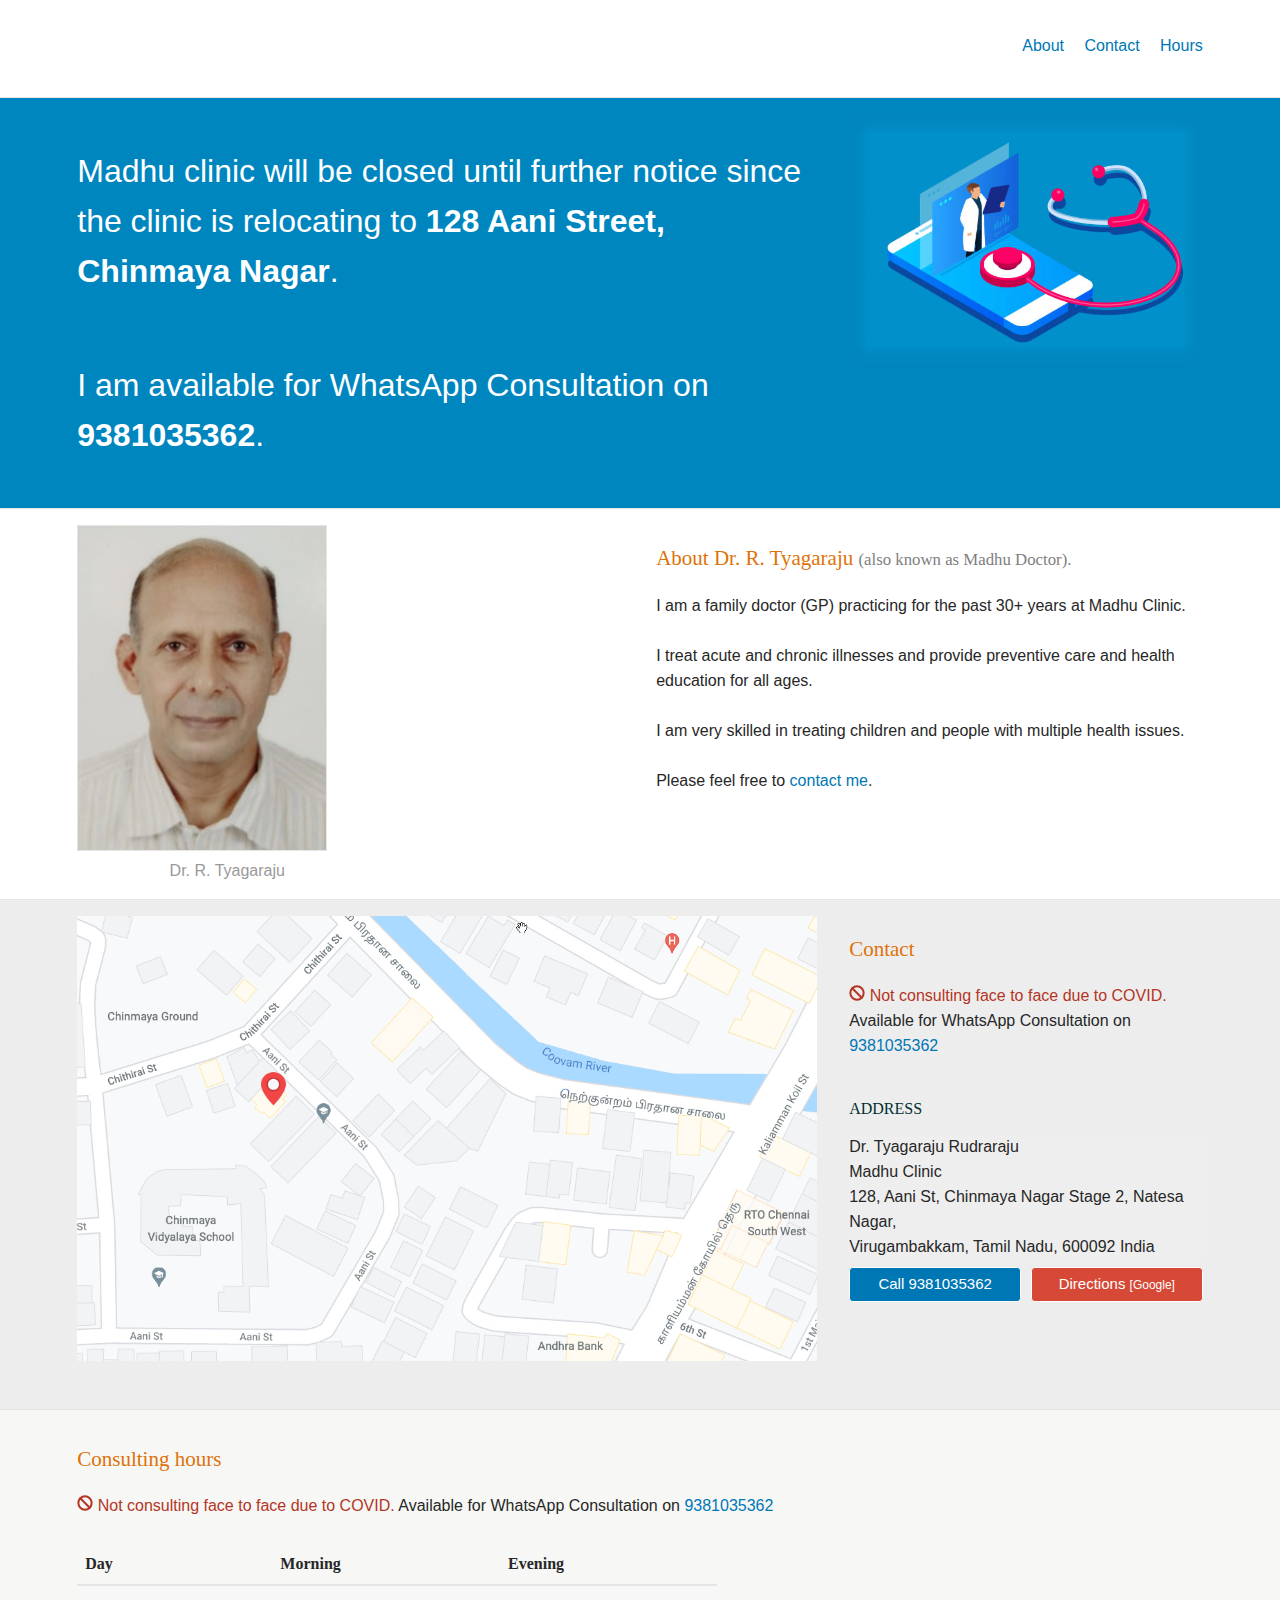
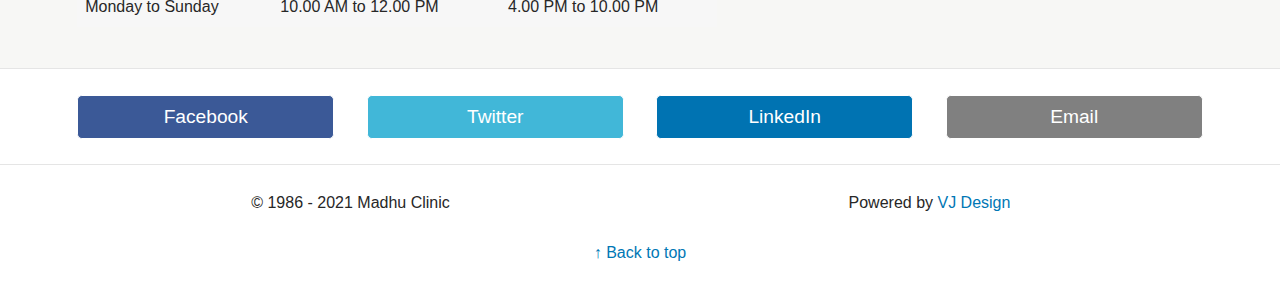
==== index.html @ 7e1d6996 "Minor change" ====
<!DOCTYPE html>
<html lang="en">

<head>
  <meta charset="utf-8">
  <meta http-equiv="X-UA-Compatible" content="IE=edge,chrome=1">
  <title>Madhu Clinic | Dr. R. Tyagaraju (Madhu Doctor)</title>
  <meta name="description"
    content="Madhu Clinic | Dr. R. Tyagaraju (also known as Madhu Doctor) is a general practitioner (GP) at Madhu Clinic, 128, Aani St, Chinmaya Nagar Stage 2, Natesa Nagar, Virugambakkam, Chennai, Tamil Nadu 600092, India">
  <link rel="canonical" href="https://madhuclinic.com/" />
  <meta name="viewport" content="width=device-width, initial-scale=1.0">
  <meta property="og:title" content="Madhu Clinic | Dr. R. Tyagaraju  (Madhu Doctor)">
  <meta property="og:description"
    content="Madhu Clinic | Dr. R. Tyagaraju (also known as Madhu Doctor) is a general practitioner (GP) at Madhu Clinic, 128, Aani St, Chinmaya Nagar Stage 2, Natesa Nagar, Virugambakkam, Chennai, Tamil Nadu 600092, India. Get treatment for acute and chronic illnesses and preventive care and health education for all ages. Very skilled in treating children and people with multiple health issues.">
  <meta property="og:image" content="https://madhuclinic.com/img/Dr_R.Tyagaraju.jpg">
  <meta property="og:url" content="https://madhuclinic.com">
  <meta name="twitter:card" content="https://madhuclinic.com/img/Dr_R.Tyagaraju-summary.jpg">
  <meta name="og:site_name" content="Madhu Clinic">
  <meta name="twitter:image:alt" content="Dr. R. Tyagaraju - Madhu Doctor">
  <link rel="shortcut icon" href="favicon.png">
  <link rel="apple-itouch-icon" href="favicon.png">
</head>

<body id="page">
  <!-- Skip Nav Link -->
  <a class="screen-reader screen-reader-focusable" href="#banner">Skip to content</a>
 
  <header id="page-header" class="site-header">
    <nav class="nav-wrap-navbar ">
      <div class="container">
        <div class="row">
          <div class="grid-full">
            <h1 class=""><a class="logo-navbar" href="#">Madhu Clinic</a></h1>

            <div class="nav-menu-navbar" id="nav-basic">
              <ul class="nav-navbar">
                <li><a href="#about" data-scroll>About</a></li>
                <li><a href="#contact" data-scroll>Contact</a></li>
                <li><a href="#hours" data-scroll>Hours</a></li>
              </ul>
            </div>

          </div>
        </div>
      </div>
    </nav>
  </header>

  <main id="#main" class="site-container">
    <article>
      <section id="urgent" class="alert">
        <div class="container">
          <div class="row">
            
            <div class="grid-two-thirds">
              <p>Madhu clinic will be closed until further notice since the clinic is relocating to <a href="https://g.page/the-madhu-clinic">128 Aani Street, Chinmaya Nagar</a>.</p>
              <p>I am available for WhatsApp Consultation on <a href="tel:+919381035362">9381035362</a>.</p>
            </div>
            <div class="grid-third">
              <img src="img/online-consultation.png" />
            </div>
          </div>
        </div>
      </section>
      <section id="banner">
        <div class="container">
          <div class="row">
            <div class="grid-half">
              <h2 class="screen-reader">Madhu Clinic</h2>
              <figure class="gravatar">
                <img src="img/dr-tyagaraju-profile.png" alt="Dr. R. Tyagaraju" width="250" height="326"/>
                <figcaption>Dr. R. Tyagaraju</figcaption>
              </figure>
            </div>
            <div class="grid-half">
              <h2 id="about">About Dr. R. Tyagaraju <small>(also known as Madhu Doctor).</small></h2>
              <p>I am a family doctor (GP) practicing for the past 30+ years at Madhu Clinic.</p>
              <p>I treat acute and chronic illnesses and provide preventive care and health education for all ages.</p>
              <p>I am very skilled in treating children and people with multiple health issues.</p>
              <p>Please feel free to <a href="#contact">contact me</a>.</p>
            </div>
          </div>
        </div>
      </section>

      <section id="contact">
        <div class="container">
          <div class="row">
            <div class="grid-third grid-flip">
              <h2>Contact</h2>
              <p><span style="color:#b53525"><svg xmlns="http://www.w3.org/2000/svg" width="16" height="16" viewBox="0 0 24 24" fill="none" stroke="currentColor" stroke-width="3" stroke-linecap="round" stroke-linejoin="round"><circle cx="12" cy="12" r="10"></circle><line x1="4.93" y1="4.93" x2="19.07" y2="19.07"></line></svg> Not consulting face to face due to COVID.</span>  Available for WhatsApp Consultation on <a href="tel:+919381035362">9381035362</a></p>
              <h4>Address</h4>
              <div id="hcard-Dr.-Tyagaraju-Rudraraju" class="vcard">
                <span class="fn n">
                  <span class="given-name">Dr. Tyagaraju</span>
                  <span class="additional-name"></span>
                  <span class="family-name">Rudraraju</span>
                </span>
                <div class="org">Madhu Clinic</div>
                <div class="adr">
                  <div class="street-address">128, Aani St, Chinmaya Nagar Stage 2, Natesa Nagar,</div>
                  <span class="locality">Virugambakkam</span>,
                  <span class="region">Tamil Nadu</span>,
                  <span class="postal-code">600092</span>
                  <span class="country-name">India</span>
                </div>
              </div>
              
              <div class="row">
                <div class="grid-half "><a href="tel:+919381035362" class="tel btn btn-block">Call 9381035362</a></div>
                <!-- <div class="grid-third"><a href="tel:+919791197935" class="tel btn btn-block">9791197935</a></div> -->
                <!-- <div class="grid-third"><a href="tel:+914423621164" class="tel btn btn-block">4423621164</a></div> -->
                <div class="grid-half "><a href="https://g.page/the-madhu-clinic"
                    class="btn btn-google btn-block" target="_blank">Directions <small>[Google]</small></a></div>
              </div>
            </div>
            <div class="grid-two-thirds">
              <div class="googlemaps">
                <p class="text-center">
                  <a href="https://g.page/the-madhu-clinic"
                    target="_blank">
                    <img src="img/madhu-clinic-128-aani-st-chinmaya-nagar-map.jpg"
                      alt="Map of Madhu Clinic located at 128, Aani St, Chinmaya Nagar Stage 2, Natesa Nagar, Virugambakkam, Chennai, Tamil Nadu 600092, India" width="800" height="481" />
                  </a>
                  
                </p>
              </div>
            </div>
          </div>
        </div>
      </section>

      <section id="hours">
        <div class="container">
          <div class="row">
            <div class="grid-full">
              <h2>Consulting hours</h2>
              <p><span style="color:#b53525"><svg xmlns="http://www.w3.org/2000/svg" width="16" height="16" viewBox="0 0 24 24" fill="none" stroke="currentColor" stroke-width="3" stroke-linecap="round" stroke-linejoin="round"><circle cx="12" cy="12" r="10"></circle><line x1="4.93" y1="4.93" x2="19.07" y2="19.07"></line></svg> Not consulting face to face due to COVID.</span> Available for WhatsApp Consultation on <a href="tel:+919381035362">9381035362</a></p>
              <table class="consulting-hours table-striped">
                <thead>
                  <tr>
                    <th>Day</th>
                    <th>Morning</th>
                    <th>Evening</th>
                  </tr>
                </thead>
                <tbody>
                  <tr>
                    <td>Monday to Sunday</td>
                    <td>10.00 AM to 12.00 PM</td>
                    <td>4.00 PM to 10.00 PM</td>
                  </tr>
                  <!-- <tr>
                    <td>Saturday</td>
                    <td>9.00AM to 11.00AM</td>
                    <td>Closed</td>
                  </tr> -->
                </tbody>
              </table>
            </div>
          </div>
        </div>
      </section>

      <section id="share">
        <div class="container">
          <div class="row">
            <div class="grid-fourth">
              <h2 class="screen-reader">Spread the word via social media:</h2>            
              <a title="Share on Facebook" class="btn btn-block btn-facebook"
                href="https://www.facebook.com/sharer/sharer.php?u=https://madhuclinic.com/" target="_blank">Facebook</a>
            </div>
            <div class="grid-fourth">
              <a title="Share on Twitter" class="btn btn-block btn-tweet"
                href="https://twitter.com/intent/tweet?text=Madhu Clinic - Dr. R. Tyagaraju (Madhu Doctor)&amp;url=https://madhuclinic.com/&amp;via=madhuclinic"
                target="_blank">Twitter</a>
            </div>            
            <div class="grid-fourth">
              <a title="Share on LinkedIn" class="btn btn-block btn-linkedin"
                href="https://www.linkedin.com/shareArticle?mini=true&amp;url=https://madhuclinic.com/&amp;title=Madhu Clinic - Dr. R. Tyagaraju (Madhu Doctor)&amp;summary=Madhu Clinic - Dr. R. Tyagaraju (also known as Madhu Doctor) is a general practitioner (GP) at Madhu Clinic, 106 Third Street, Kumaran Colony, Vadapalani, Chennai 600026, TN, Indi&amp;source=https://madhuclinic.com/"
                target="_blank">LinkedIn</a>
            </div>
            <div class="grid-fourth">
              <a title="Share via email" class="btn btn-block btn-secondary"
                href="mailto:?subject=Madhu%20Clinic%20%7C%20Dr.%20R.%20Tyagaraju%20(Madhu%20Doctor)&body=Madhu%20Clinic%20%7C%20Dr.%20R.%20Tyagaraju%20(also%20known%20as%20Madhu%20Doctor)%20is%20a%20general%20practitioner%20(GP)%20at%20Madhu%20Clinic%2C%20106%20Third%20Street%2C%20Kumaran%20Colony%2C%20Vadapalani%2C%20Chennai%20600026%2C%20TN%2C%20India.%20Get%20treatment%20for%20acute%20and%20chronic%20illnesses%20and%20preventive%20care%20and%20health%20education%20for%20all%20ages.%20Very%20skilled%20in%20treating%20children%20and%20people%20with%20multiple%20health%20issues.%20Please%20visit%20http%3A%2F%2Fwww.madhuclinic.com%2F"
                target="_blank">Email</a>
            </div>
          </div>
        </div>
      </section>


    </article>
  </main>

  <footer id="page-footer">
    <div class="container">
      <div class="row text-center">
        <div class="grid-half">
          <br>
          <p>&copy; 1986 - 2021 Madhu Clinic</p>
        </div>
        <div class="grid-half">
          <br>
          <p>Powered by <a href="https://vjdesign.com.au">VJ Design</a></p>
        </div>



        <div class="clearfix">
          <div class="text-center"><a href="#page" data-scroll>&uarr; Back to top</a></div>
        </div>
        <br>
      </div>


    </div>
  </footer>
  <style>
    @-webkit-viewport{width:device-width;zoom:1}@-moz-viewport{width:device-width;zoom:1}@-ms-viewport{width:device-width;zoom:1}@-o-viewport{width:device-width;zoom:1}@viewport{width:device-width;zoom:1}*,:after,:before{box-sizing:border-box}html{font-family:"Helvetica Neue",Arial,sans-serif;overflow-y:scroll;text-size-adjust:100%}body{margin:0}article,aside,cite,details,figcaption,figure,footer,header,hgroup,main,menu,nav,section,summary{display:block}audio,canvas,progress,video{display:inline-block;vertical-align:baseline}audio:not([controls]){display:none;height:0}img,video{max-width:100%;height:auto}embed,iframe,object{max-width:100%}img{border:0;-ms-interpolation-mode:bicubic}svg:not(:root){overflow:hidden}figure{margin:0}.container{margin-left:auto;margin-right:auto;max-width:80em;width:88%}.row{margin-left:-1.4%;margin-right:-1.4%}.grid-dynamic,.grid-fifth,.grid-fourth,.grid-full,.grid-half,.grid-sixth,.grid-third,.grid-three-fourths,.grid-two-thirds{float:left;padding-left:1.4%;padding-right:1.4%;width:100%}.grid-flip{float:right}@media (min-width:20em){.row-start-xsmall .grid-sixth{width:15%}.row-start-xsmall .grid-fifth{width:20%}.row-start-xsmall .grid-fourth{width:25%}.row-start-xsmall .grid-third{width:33.33333%}.row-start-xsmall .grid-half{width:50%}.row-start-xsmall .grid-two-thirds{width:66.66667%}.row-start-xsmall .grid-three-fourths{width:75%}.row-start-xsmall .grid-full{width:100%}}@media (min-width:30em){.row-start-small .grid-sixth{width:15%}.row-start-small .grid-fifth{width:20%}.row-start-small .grid-fourth{width:25%}.row-start-small .grid-third{width:33.33333%}.row-start-small .grid-half{width:50%}.row-start-small .grid-two-thirds{width:66.66667%}.row-start-small .grid-three-fourths{width:75%}.row-start-small .grid-full{width:100%}}@media (min-width:40em){.grid-sixth{width:15%}.grid-fifth{width:20%}.grid-fourth{width:25%}.grid-third{width:33.33333%}.grid-half{width:50%}.grid-two-thirds{width:66.66667%}.grid-three-fourths{width:75%}.grid-full{width:100%}.offset-sixth{margin-left:15%}.offset-fifth{margin-left:20%}.offset-fourth{margin-left:25%}.offset-third{margin-left:33.33333%}.offset-half{margin-left:50%}.offset-two-thirds{margin-left:66.66667%}.offset-three-fourths{margin-left:75%}.offset-full{margin-left:100%}}@media (min-width:20em){.grid-dynamic{width:50%}}@media (min-width:30em){.grid-dynamic{width:33.33333%}}@media (min-width:40em){.grid-dynamic{width:25%}}body{background:#fff;color:#272727;font-family:"Helvetica Neue",Arial,sans-serif;font-size:100%;line-height:1.5}@media (min-width:40em){body{line-height:1.5625}}h1,h2,h3,h4{color:#002f32;font-family:Georgia,Times,serif}p{margin:0 0 1.5625em}.link-block-styled,a{background-color:transparent;color:#0077b5;text-decoration:none}.link-block-styled:active,.link-block-styled:hover,.link-block:hover .link-block-styled,a:active,a:hover{outline:0}.link-block-styled:active,.link-block-styled:focus,.link-block-styled:hover,.link-block:hover .link-block-styled,a:active,a:focus,a:hover{color:#004569;text-decoration:underline}.link-block-styled img,a img{border:none;background:0 0}.link-block.link-block-styled,a.link-block{color:#272727;display:block;text-decoration:none}ol,ul{margin:0 0 1.5625em 2em;padding:0}ol ol,ol ul,ul ol,ul ul{margin-bottom:0}dd,dl{margin:0;padding:0}dd{margin-bottom:1.5625em}dt{font-weight:700}.list-unstyled{margin-left:0;list-style:none}.list-inline{list-style:none;margin-left:-.5em;margin-right:-.5em;padding:0}.list-inline>li{display:inline;margin-left:.5em;margin-right:.5em}h1,h2,h3,h4,h5,h6{font-weight:400;line-height:1.2;margin:0 0 1em;padding:1em 0 0;word-wrap:wrap}.h1,h1{font-size:1.5em;padding-top:.5em}@media (min-width:40em){.h1,h1{font-size:1.75em}}.h2,h2{font-size:1.3125em}.h3,h3{font-size:1.1875em}.h4,.h5,.h6,h4,h5,h6{font-size:1em}.h4,h4{text-transform:uppercase}hr{margin:2em auto;border:0;border-top:1px solid #e5e5e5;border-bottom:0 solid #fff}b,strong{font-weight:700}em,i{font-style:italic}abbr[title]{border-bottom:1px dotted}dfn{font-style:italic}mark{background:#ff0}small{font-size:80%}sub,sup{font-size:75%;line-height:0;position:relative;vertical-align:baseline}sup{top:-.5em}sub{bottom:-.25em}blockquote{font-size:1.1875em;font-style:italic;margin:0 0 1.5625em;padding-left:.84211em;padding-right:.84211em}blockquote cite{color:gray;font-size:.84211em;padding-top:1em}blockquote,q{quotes:none}blockquote:after,blockquote:before,q:after,q:before{content:''}.btn{background-color:#0077b5;border:1px solid #0077b5;border-radius:1px;color:#fff;display:inline-block;font-size:.9375em;font-weight:400;line-height:1.2;margin-right:.3125em;margin-bottom:.3125em;padding:.5em .6875em}.btn.active,.btn:active,.btn:focus,.btn:hover,.link-block-styled .btn:active,.link-block-styled .btn:focus,.link-block-styled .btn:hover,a .btn:active,a .btn:focus,a .btn:hover{background-color:#004569;border-color:#004569;color:#fff;text-decoration:none}.btn-secondary{background-color:gray;border-color:gray}.btn-secondary.active,.btn-secondary:active,.btn-secondary:focus,.btn-secondary:hover,.link-block-styled .btn-secondary:active,.link-block-styled .btn-secondary:focus,.link-block-styled .btn-secondary:hover,a .btn-secondary:active,a .btn-secondary:focus,a .btn-secondary:hover{background-color:#5a5a5a;border-color:#5a5a5a}.btn.active,.btn:active{box-shadow:inset 0 .15625em .25em rgba(0,0,0,.15),0 1px .15625em rgba(0,0,0,.05);outline:0}.btn.disabled,.btn[disabled]{box-shadow:none;cursor:not-allowed;opacity:.5;pointer-events:none}.btn-large{font-size:1em;line-height:normal;padding:.6875em .9375em}.btn-block,input[type=button].btn-block,input[type=reset].btn-block,input[type=submit].btn-block{display:block;margin-right:0;padding-right:0;padding-left:0;width:100%}.btn,button,html input[type=button],input[type=reset],input[type=submit]{cursor:pointer;text-align:center;vertical-align:middle;-webkit-appearance:none}.btn:last-child,input.btn{margin-right:0}.icon{display:inline-block;fill:currentColor;height:0;width:0}.svg .icon{height:1em;width:1em}table{border-collapse:collapse;border-spacing:0;margin-bottom:1.5625em;max-width:100%;width:100%}td,th{text-align:left;padding:.5em}th{border-bottom:.125em solid #e5e5e5;font-weight:700;vertical-align:bottom}td{border-top:1px solid #e5e5e5;vertical-align:top}.table-striped tbody tr:nth-child(odd){background-color:#f7f7f7}.table-condensed td,.table-condensed th{padding:.25em}@media (max-width:40em){.table-responsive thead{display:none;visibility:hidden}.table-responsive tr{border-top:1px solid #ededed;display:block;padding:.5em}.table-responsive td{border:0;display:block;padding:.25em}.table-responsive td:before{content:attr(data-label);display:block;font-weight:700}}.logo-navbar,.logo-navbar:hover{color:#272727;text-decoration:none}.nav-wrap-navbar{text-align:center}.logo-navbar{display:inline-block;font-size:1.2em;line-height:1.2;margin-bottom:.5em}@media (min-width:40em){.nav-wrap-navbar{text-align:left}.js-astro .nav-collapse .logo-navbar,.logo-navbar{float:left}}@media (max-width:40em){.js-astro .nav-wrap-navbar.nav-collapse{text-align:left}.js-astro .nav-collapse .nav-menu-navbar{box-sizing:border-box;display:none;width:100%}.js-astro .nav-collapse .nav-menu-navbar.active{display:block}.js-astro .nav-collapse .nav-menu-navbar li{display:block;width:100%;padding-top:.25em;padding-bottom:.25em;box-sizing:border-box}.js-astro .nav-collapse .nav-navbar{text-align:left}}.nav-navbar{list-style:none;margin:0 -.5em;padding:0}.nav-navbar>li{display:inline-block;float:none;margin-left:.5em;margin-right:.5em}@media (min-width:40em){.nav-navbar{text-align:right}}.nav-toggle-navbar{display:none;visibility:hidden}@media (max-width:40em){.js-astro .nav-collapse .nav-toggle-navbar{display:block;float:right;visibility:visible}}.nav-wrap-navbar:after,.nav-wrap-navbar:before{display:table;content:""}.nav-wrap-navbar:after{clear:both}.text-small{font-size:.9375em}.text-large{font-size:1.1875em;line-height:1.4}@media (min-width:40em){.text-large{font-size:1.3125em}}.text-muted{color:gray}.text-center{text-align:center}.text-right{text-align:right}.text-left{text-align:left}@media (min-width:40em){.text-right-medium{text-align:right}}.float-left{float:left}.float-center{float:none;margin-left:auto;margin-right:auto}.float-right{float:right}.no-margin-top{margin-top:0}.no-margin-bottom{margin-bottom:0}.margin-top{margin-top:1.5625em}.margin-bottom{margin-bottom:1.5625em}.margin-bottom-small{margin-bottom:.5em}.margin-bottom-large{margin-bottom:2em}.no-padding-top{padding-top:0}.no-padding-bottom{padding-bottom:0}.padding-top{padding-top:1.5625em}.padding-top-small{padding-top:.5em}.padding-top-large{padding-top:2em}.padding-bottom{padding-bottom:1.5625em}.padding-bottom-small{padding-bottom:.5em}.padding-bottom-large{padding-bottom:2em}.screen-reader,.svg .icon-fallback-text{border:0;clip:rect(0 0 0 0);height:1px;margin:-1px;overflow:hidden;padding:0;position:absolute;width:1px}.screen-reader-focusable:active,.screen-reader-focusable:focus{clip:auto;height:auto;margin:0;overflow:visible;position:static;width:auto}[hidden],template{display:none;visibility:hidden}.clearfix:after,.clearfix:before,.container:after,.container:before,.row:after,.row:before{display:table;content:" "}.clearfix:after,.container:after,.row:after{clear:both}@media print{*{background:0 0!important;color:#000!important;box-shadow:none!important;text-shadow:none!important}@page{margin:.5cm}.link-block-styled,.link-block-styled:visited,a,a:visited{text-decoration:underline}[href].link-block-styled:after,a[href]:after{content:" ("attr(href) ")"}[href^="#"].link-block-styled:after,a[href^="#"]:after{content:""}h1,h2,h3,p{orphans:3;widows:3}h1,h2,h3{page-break-after:avoid}blockquote,pre{border-color:#999;page-break-inside:avoid}thead{display:table-header-group}img,tr{page-break-inside:avoid}}h1,h2,h3{color:#de7209}h2 small{color:gray}.link-block-styled,a{transition:all .3s linear;margin:-.25em;padding:.25em}#contact,#hours{background-color:#f7f7f5}#contact{background-color:#ededed}.site-header,section{border-bottom:1px solid #e5e5e5}section{padding:1em 0}.logo-navbar{background:url(img/logo.png) 0 0 #fff;color:transparent;height:75px;width:300px;text-indent:100%;white-space:nowrap;overflow:hidden}.site-header .nav-menu-navbar{margin-top:-.55em}.gravatar{max-width:300px;margin:1em auto}.gravatar img{border:1px solid #e5e5e5;background-color:#f8b383}.gravatar figcaption{text-align:center;color:#999}.intro{font-size:2em;max-width:500px}.site-footer{margin-bottom:2em}.consulting-hours{background-color:rgba(247,247,245,.75)}.consulting-hours th{font-family:Georgia,Times,serif}.btn{border-radius:.25em;margin:.5em 0;border-color:currentColor}#share .btn{font-size:1.2em}.btn:hover{border-color:currentColor}#contact .btn{margin-right:.75em}.btn-tweet{background-color:#41b7d8}.btn-tweet:hover{background-color:#279ebf}.btn-facebook{background-color:#3b5997}.btn-facebook:hover{background-color:#2d4372}.btn-google{background-color:#d64937}.btn-google:hover{background-color:#b53525}.btn-linkedin{background-color:#0073b2}.btn-linkedin:hover{background-color:#00527f}@media screen and (min-width:40em){.consulting-hours{max-width:40em}.gravatar{margin:0 0}.full-width{width:100vw;position:relative;left:50%;right:50%;margin-left:-50vw;margin-right:-50vw}#banner{background:url(img/heart-rate-1375324_640.png) center center repeat-x #fff;background-size:160px 120px}#hours{background:url(img/blood-pressure-1006790__180.png) center right no-repeat #f7f7f5}#contact{background:url(img/stethoscope-448614_640.png) bottom right no-repeat #ededed}#contact .vcard{background-color:rgba(237,237,237,.75)}}html{scroll-behavior:smooth}.alert{background-color:#0086BF;color:#fff;margin:0;text-align:center}.alert p{color:#fff;font-size:2em;padding:1em 0 1em 0;margin-bottom:0;text-align:left}.alert a{color:#fff;font-weight:700}
  </style>
  <script>
    (function (i, s, o, g, r, a, m) { i['GoogleAnalyticsObject'] = r; i[r] = i[r] || function () { (i[r].q = i[r].q || []).push(arguments) }, i[r].l = 1 * new Date(); a = s.createElement(o), m = s.getElementsByTagName(o)[0]; a.async = 1; a.src = g; m.parentNode.insertBefore(a, m) })(window, document, 'script', 'https://www.google-analytics.com/analytics.js', 'ga'); ga('create', 'UA-101712226-1', 'auto'); ga('send', 'pageview');
  </script>
</body>

</html>
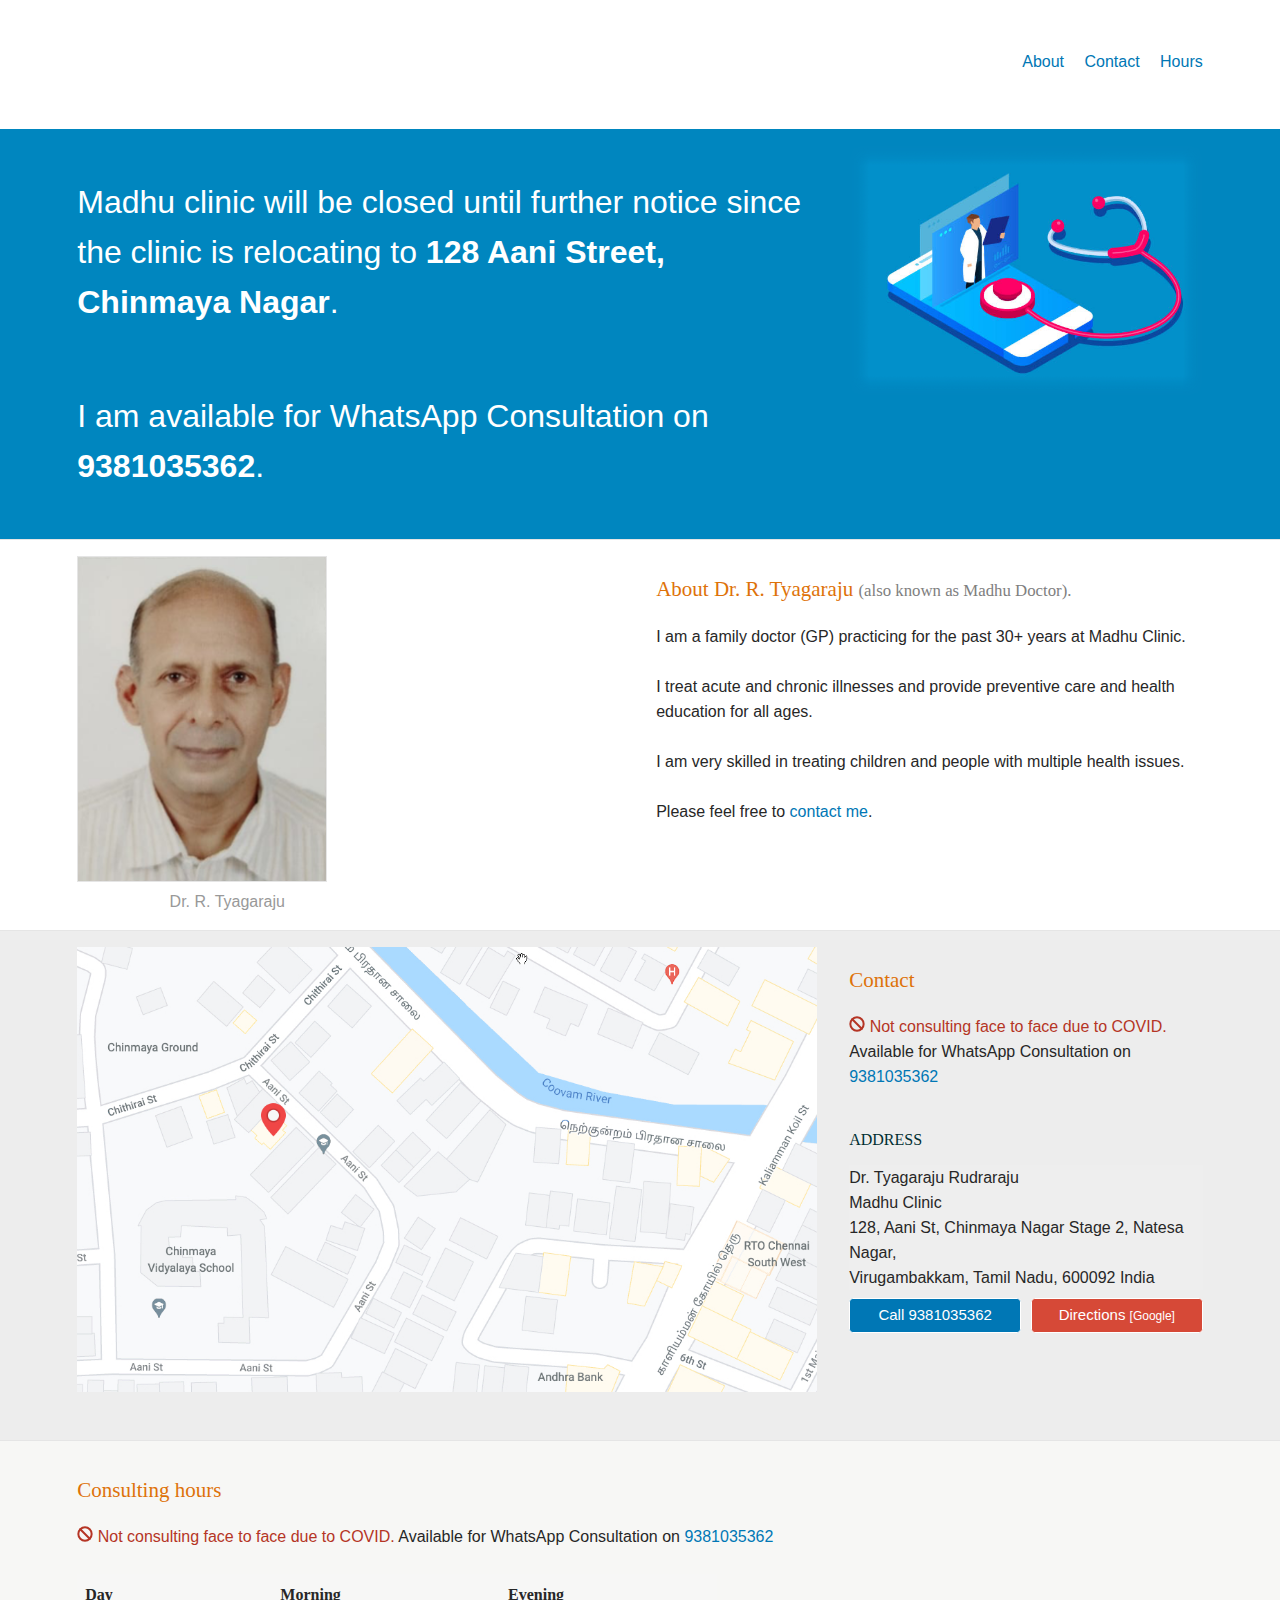
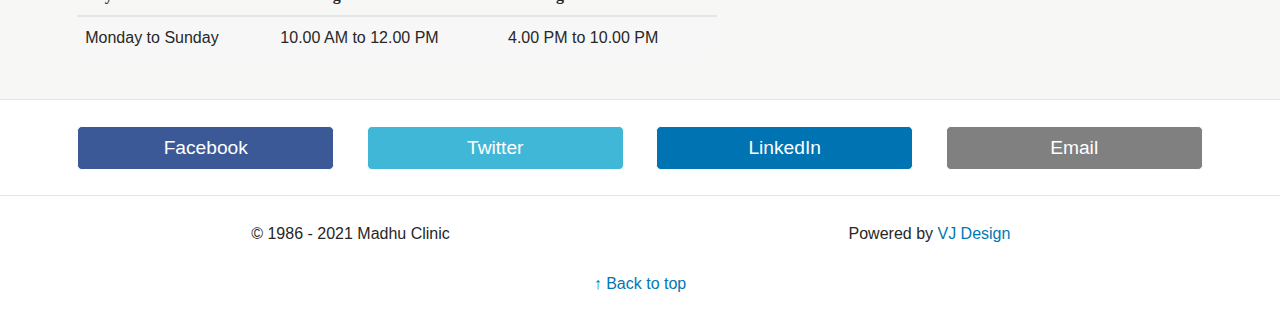
==== commit 073770c2: "margins updated" ====
--- a/index.html
+++ b/index.html
@@ -217,7 +217,7 @@
     </div>
   </footer>
   <style>
-    @-webkit-viewport{width:device-width;zoom:1}@-moz-viewport{width:device-width;zoom:1}@-ms-viewport{width:device-width;zoom:1}@-o-viewport{width:device-width;zoom:1}@viewport{width:device-width;zoom:1}*,:after,:before{box-sizing:border-box}html{font-family:"Helvetica Neue",Arial,sans-serif;overflow-y:scroll;text-size-adjust:100%}body{margin:0}article,aside,cite,details,figcaption,figure,footer,header,hgroup,main,menu,nav,section,summary{display:block}audio,canvas,progress,video{display:inline-block;vertical-align:baseline}audio:not([controls]){display:none;height:0}img,video{max-width:100%;height:auto}embed,iframe,object{max-width:100%}img{border:0;-ms-interpolation-mode:bicubic}svg:not(:root){overflow:hidden}figure{margin:0}.container{margin-left:auto;margin-right:auto;max-width:80em;width:88%}.row{margin-left:-1.4%;margin-right:-1.4%}.grid-dynamic,.grid-fifth,.grid-fourth,.grid-full,.grid-half,.grid-sixth,.grid-third,.grid-three-fourths,.grid-two-thirds{float:left;padding-left:1.4%;padding-right:1.4%;width:100%}.grid-flip{float:right}@media (min-width:20em){.row-start-xsmall .grid-sixth{width:15%}.row-start-xsmall .grid-fifth{width:20%}.row-start-xsmall .grid-fourth{width:25%}.row-start-xsmall .grid-third{width:33.33333%}.row-start-xsmall .grid-half{width:50%}.row-start-xsmall .grid-two-thirds{width:66.66667%}.row-start-xsmall .grid-three-fourths{width:75%}.row-start-xsmall .grid-full{width:100%}}@media (min-width:30em){.row-start-small .grid-sixth{width:15%}.row-start-small .grid-fifth{width:20%}.row-start-small .grid-fourth{width:25%}.row-start-small .grid-third{width:33.33333%}.row-start-small .grid-half{width:50%}.row-start-small .grid-two-thirds{width:66.66667%}.row-start-small .grid-three-fourths{width:75%}.row-start-small .grid-full{width:100%}}@media (min-width:40em){.grid-sixth{width:15%}.grid-fifth{width:20%}.grid-fourth{width:25%}.grid-third{width:33.33333%}.grid-half{width:50%}.grid-two-thirds{width:66.66667%}.grid-three-fourths{width:75%}.grid-full{width:100%}.offset-sixth{margin-left:15%}.offset-fifth{margin-left:20%}.offset-fourth{margin-left:25%}.offset-third{margin-left:33.33333%}.offset-half{margin-left:50%}.offset-two-thirds{margin-left:66.66667%}.offset-three-fourths{margin-left:75%}.offset-full{margin-left:100%}}@media (min-width:20em){.grid-dynamic{width:50%}}@media (min-width:30em){.grid-dynamic{width:33.33333%}}@media (min-width:40em){.grid-dynamic{width:25%}}body{background:#fff;color:#272727;font-family:"Helvetica Neue",Arial,sans-serif;font-size:100%;line-height:1.5}@media (min-width:40em){body{line-height:1.5625}}h1,h2,h3,h4{color:#002f32;font-family:Georgia,Times,serif}p{margin:0 0 1.5625em}.link-block-styled,a{background-color:transparent;color:#0077b5;text-decoration:none}.link-block-styled:active,.link-block-styled:hover,.link-block:hover .link-block-styled,a:active,a:hover{outline:0}.link-block-styled:active,.link-block-styled:focus,.link-block-styled:hover,.link-block:hover .link-block-styled,a:active,a:focus,a:hover{color:#004569;text-decoration:underline}.link-block-styled img,a img{border:none;background:0 0}.link-block.link-block-styled,a.link-block{color:#272727;display:block;text-decoration:none}ol,ul{margin:0 0 1.5625em 2em;padding:0}ol ol,ol ul,ul ol,ul ul{margin-bottom:0}dd,dl{margin:0;padding:0}dd{margin-bottom:1.5625em}dt{font-weight:700}.list-unstyled{margin-left:0;list-style:none}.list-inline{list-style:none;margin-left:-.5em;margin-right:-.5em;padding:0}.list-inline>li{display:inline;margin-left:.5em;margin-right:.5em}h1,h2,h3,h4,h5,h6{font-weight:400;line-height:1.2;margin:0 0 1em;padding:1em 0 0;word-wrap:wrap}.h1,h1{font-size:1.5em;padding-top:.5em}@media (min-width:40em){.h1,h1{font-size:1.75em}}.h2,h2{font-size:1.3125em}.h3,h3{font-size:1.1875em}.h4,.h5,.h6,h4,h5,h6{font-size:1em}.h4,h4{text-transform:uppercase}hr{margin:2em auto;border:0;border-top:1px solid #e5e5e5;border-bottom:0 solid #fff}b,strong{font-weight:700}em,i{font-style:italic}abbr[title]{border-bottom:1px dotted}dfn{font-style:italic}mark{background:#ff0}small{font-size:80%}sub,sup{font-size:75%;line-height:0;position:relative;vertical-align:baseline}sup{top:-.5em}sub{bottom:-.25em}blockquote{font-size:1.1875em;font-style:italic;margin:0 0 1.5625em;padding-left:.84211em;padding-right:.84211em}blockquote cite{color:gray;font-size:.84211em;padding-top:1em}blockquote,q{quotes:none}blockquote:after,blockquote:before,q:after,q:before{content:''}.btn{background-color:#0077b5;border:1px solid #0077b5;border-radius:1px;color:#fff;display:inline-block;font-size:.9375em;font-weight:400;line-height:1.2;margin-right:.3125em;margin-bottom:.3125em;padding:.5em .6875em}.btn.active,.btn:active,.btn:focus,.btn:hover,.link-block-styled .btn:active,.link-block-styled .btn:focus,.link-block-styled .btn:hover,a .btn:active,a .btn:focus,a .btn:hover{background-color:#004569;border-color:#004569;color:#fff;text-decoration:none}.btn-secondary{background-color:gray;border-color:gray}.btn-secondary.active,.btn-secondary:active,.btn-secondary:focus,.btn-secondary:hover,.link-block-styled .btn-secondary:active,.link-block-styled .btn-secondary:focus,.link-block-styled .btn-secondary:hover,a .btn-secondary:active,a .btn-secondary:focus,a .btn-secondary:hover{background-color:#5a5a5a;border-color:#5a5a5a}.btn.active,.btn:active{box-shadow:inset 0 .15625em .25em rgba(0,0,0,.15),0 1px .15625em rgba(0,0,0,.05);outline:0}.btn.disabled,.btn[disabled]{box-shadow:none;cursor:not-allowed;opacity:.5;pointer-events:none}.btn-large{font-size:1em;line-height:normal;padding:.6875em .9375em}.btn-block,input[type=button].btn-block,input[type=reset].btn-block,input[type=submit].btn-block{display:block;margin-right:0;padding-right:0;padding-left:0;width:100%}.btn,button,html input[type=button],input[type=reset],input[type=submit]{cursor:pointer;text-align:center;vertical-align:middle;-webkit-appearance:none}.btn:last-child,input.btn{margin-right:0}.icon{display:inline-block;fill:currentColor;height:0;width:0}.svg .icon{height:1em;width:1em}table{border-collapse:collapse;border-spacing:0;margin-bottom:1.5625em;max-width:100%;width:100%}td,th{text-align:left;padding:.5em}th{border-bottom:.125em solid #e5e5e5;font-weight:700;vertical-align:bottom}td{border-top:1px solid #e5e5e5;vertical-align:top}.table-striped tbody tr:nth-child(odd){background-color:#f7f7f7}.table-condensed td,.table-condensed th{padding:.25em}@media (max-width:40em){.table-responsive thead{display:none;visibility:hidden}.table-responsive tr{border-top:1px solid #ededed;display:block;padding:.5em}.table-responsive td{border:0;display:block;padding:.25em}.table-responsive td:before{content:attr(data-label);display:block;font-weight:700}}.logo-navbar,.logo-navbar:hover{color:#272727;text-decoration:none}.nav-wrap-navbar{text-align:center}.logo-navbar{display:inline-block;font-size:1.2em;line-height:1.2;margin-bottom:.5em}@media (min-width:40em){.nav-wrap-navbar{text-align:left}.js-astro .nav-collapse .logo-navbar,.logo-navbar{float:left}}@media (max-width:40em){.js-astro .nav-wrap-navbar.nav-collapse{text-align:left}.js-astro .nav-collapse .nav-menu-navbar{box-sizing:border-box;display:none;width:100%}.js-astro .nav-collapse .nav-menu-navbar.active{display:block}.js-astro .nav-collapse .nav-menu-navbar li{display:block;width:100%;padding-top:.25em;padding-bottom:.25em;box-sizing:border-box}.js-astro .nav-collapse .nav-navbar{text-align:left}}.nav-navbar{list-style:none;margin:0 -.5em;padding:0}.nav-navbar>li{display:inline-block;float:none;margin-left:.5em;margin-right:.5em}@media (min-width:40em){.nav-navbar{text-align:right}}.nav-toggle-navbar{display:none;visibility:hidden}@media (max-width:40em){.js-astro .nav-collapse .nav-toggle-navbar{display:block;float:right;visibility:visible}}.nav-wrap-navbar:after,.nav-wrap-navbar:before{display:table;content:""}.nav-wrap-navbar:after{clear:both}.text-small{font-size:.9375em}.text-large{font-size:1.1875em;line-height:1.4}@media (min-width:40em){.text-large{font-size:1.3125em}}.text-muted{color:gray}.text-center{text-align:center}.text-right{text-align:right}.text-left{text-align:left}@media (min-width:40em){.text-right-medium{text-align:right}}.float-left{float:left}.float-center{float:none;margin-left:auto;margin-right:auto}.float-right{float:right}.no-margin-top{margin-top:0}.no-margin-bottom{margin-bottom:0}.margin-top{margin-top:1.5625em}.margin-bottom{margin-bottom:1.5625em}.margin-bottom-small{margin-bottom:.5em}.margin-bottom-large{margin-bottom:2em}.no-padding-top{padding-top:0}.no-padding-bottom{padding-bottom:0}.padding-top{padding-top:1.5625em}.padding-top-small{padding-top:.5em}.padding-top-large{padding-top:2em}.padding-bottom{padding-bottom:1.5625em}.padding-bottom-small{padding-bottom:.5em}.padding-bottom-large{padding-bottom:2em}.screen-reader,.svg .icon-fallback-text{border:0;clip:rect(0 0 0 0);height:1px;margin:-1px;overflow:hidden;padding:0;position:absolute;width:1px}.screen-reader-focusable:active,.screen-reader-focusable:focus{clip:auto;height:auto;margin:0;overflow:visible;position:static;width:auto}[hidden],template{display:none;visibility:hidden}.clearfix:after,.clearfix:before,.container:after,.container:before,.row:after,.row:before{display:table;content:" "}.clearfix:after,.container:after,.row:after{clear:both}@media print{*{background:0 0!important;color:#000!important;box-shadow:none!important;text-shadow:none!important}@page{margin:.5cm}.link-block-styled,.link-block-styled:visited,a,a:visited{text-decoration:underline}[href].link-block-styled:after,a[href]:after{content:" ("attr(href) ")"}[href^="#"].link-block-styled:after,a[href^="#"]:after{content:""}h1,h2,h3,p{orphans:3;widows:3}h1,h2,h3{page-break-after:avoid}blockquote,pre{border-color:#999;page-break-inside:avoid}thead{display:table-header-group}img,tr{page-break-inside:avoid}}h1,h2,h3{color:#de7209}h2 small{color:gray}.link-block-styled,a{transition:all .3s linear;margin:-.25em;padding:.25em}#contact,#hours{background-color:#f7f7f5}#contact{background-color:#ededed}.site-header,section{border-bottom:1px solid #e5e5e5}section{padding:1em 0}.logo-navbar{background:url(img/logo.png) 0 0 #fff;color:transparent;height:75px;width:300px;text-indent:100%;white-space:nowrap;overflow:hidden}.site-header .nav-menu-navbar{margin-top:-.55em}.gravatar{max-width:300px;margin:1em auto}.gravatar img{border:1px solid #e5e5e5;background-color:#f8b383}.gravatar figcaption{text-align:center;color:#999}.intro{font-size:2em;max-width:500px}.site-footer{margin-bottom:2em}.consulting-hours{background-color:rgba(247,247,245,.75)}.consulting-hours th{font-family:Georgia,Times,serif}.btn{border-radius:.25em;margin:.5em 0;border-color:currentColor}#share .btn{font-size:1.2em}.btn:hover{border-color:currentColor}#contact .btn{margin-right:.75em}.btn-tweet{background-color:#41b7d8}.btn-tweet:hover{background-color:#279ebf}.btn-facebook{background-color:#3b5997}.btn-facebook:hover{background-color:#2d4372}.btn-google{background-color:#d64937}.btn-google:hover{background-color:#b53525}.btn-linkedin{background-color:#0073b2}.btn-linkedin:hover{background-color:#00527f}@media screen and (min-width:40em){.consulting-hours{max-width:40em}.gravatar{margin:0 0}.full-width{width:100vw;position:relative;left:50%;right:50%;margin-left:-50vw;margin-right:-50vw}#banner{background:url(img/heart-rate-1375324_640.png) center center repeat-x #fff;background-size:160px 120px}#hours{background:url(img/blood-pressure-1006790__180.png) center right no-repeat #f7f7f5}#contact{background:url(img/stethoscope-448614_640.png) bottom right no-repeat #ededed}#contact .vcard{background-color:rgba(237,237,237,.75)}}html{scroll-behavior:smooth}.alert{background-color:#0086BF;color:#fff;margin:0;text-align:center}.alert p{color:#fff;font-size:2em;padding:1em 0 1em 0;margin-bottom:0;text-align:left}.alert a{color:#fff;font-weight:700}
+    @-webkit-viewport{width:device-width;zoom:1}@-moz-viewport{width:device-width;zoom:1}@-ms-viewport{width:device-width;zoom:1}@-o-viewport{width:device-width;zoom:1}@viewport{width:device-width;zoom:1}*,:after,:before{box-sizing:border-box}html{font-family:"Helvetica Neue",Arial,sans-serif;overflow-y:scroll;text-size-adjust:100%}body{margin:0}article,aside,cite,details,figcaption,figure,footer,header,hgroup,main,menu,nav,section,summary{display:block}audio,canvas,progress,video{display:inline-block;vertical-align:baseline}audio:not([controls]){display:none;height:0}img,video{max-width:100%;height:auto}embed,iframe,object{max-width:100%}img{border:0;-ms-interpolation-mode:bicubic}svg:not(:root){overflow:hidden}figure{margin:0}.container{margin-left:auto;margin-right:auto;max-width:80em;width:88%}.row{margin-left:-1.4%;margin-right:-1.4%}.grid-dynamic,.grid-fifth,.grid-fourth,.grid-full,.grid-half,.grid-sixth,.grid-third,.grid-three-fourths,.grid-two-thirds{float:left;padding-left:1.4%;padding-right:1.4%;width:100%}.grid-flip{float:right}@media (min-width:20em){.row-start-xsmall .grid-sixth{width:15%}.row-start-xsmall .grid-fifth{width:20%}.row-start-xsmall .grid-fourth{width:25%}.row-start-xsmall .grid-third{width:33.33333%}.row-start-xsmall .grid-half{width:50%}.row-start-xsmall .grid-two-thirds{width:66.66667%}.row-start-xsmall .grid-three-fourths{width:75%}.row-start-xsmall .grid-full{width:100%}}@media (min-width:30em){.row-start-small .grid-sixth{width:15%}.row-start-small .grid-fifth{width:20%}.row-start-small .grid-fourth{width:25%}.row-start-small .grid-third{width:33.33333%}.row-start-small .grid-half{width:50%}.row-start-small .grid-two-thirds{width:66.66667%}.row-start-small .grid-three-fourths{width:75%}.row-start-small .grid-full{width:100%}}@media (min-width:40em){.grid-sixth{width:15%}.grid-fifth{width:20%}.grid-fourth{width:25%}.grid-third{width:33.33333%}.grid-half{width:50%}.grid-two-thirds{width:66.66667%}.grid-three-fourths{width:75%}.grid-full{width:100%}.offset-sixth{margin-left:15%}.offset-fifth{margin-left:20%}.offset-fourth{margin-left:25%}.offset-third{margin-left:33.33333%}.offset-half{margin-left:50%}.offset-two-thirds{margin-left:66.66667%}.offset-three-fourths{margin-left:75%}.offset-full{margin-left:100%}}@media (min-width:20em){.grid-dynamic{width:50%}}@media (min-width:30em){.grid-dynamic{width:33.33333%}}@media (min-width:40em){.grid-dynamic{width:25%}}body{background:#fff;color:#272727;font-family:"Helvetica Neue",Arial,sans-serif;font-size:100%;line-height:1.5}@media (min-width:40em){body{line-height:1.5625}}h1,h2,h3,h4{color:#002f32;font-family:Georgia,Times,serif}p{margin:0 0 1.5625em}.link-block-styled,a{background-color:transparent;color:#0077b5;text-decoration:none}.link-block-styled:active,.link-block-styled:hover,.link-block:hover .link-block-styled,a:active,a:hover{outline:0}.link-block-styled:active,.link-block-styled:focus,.link-block-styled:hover,.link-block:hover .link-block-styled,a:active,a:focus,a:hover{color:#004569;text-decoration:underline}.link-block-styled img,a img{border:none;background:0 0}.link-block.link-block-styled,a.link-block{color:#272727;display:block;text-decoration:none}ol,ul{margin:0 0 1.5625em 2em;padding:0}ol ol,ol ul,ul ol,ul ul{margin-bottom:0}dd,dl{margin:0;padding:0}dd{margin-bottom:1.5625em}dt{font-weight:700}.list-unstyled{margin-left:0;list-style:none}.list-inline{list-style:none;margin-left:-.5em;margin-right:-.5em;padding:0}.list-inline>li{display:inline;margin-left:.5em;margin-right:.5em}h1,h2,h3,h4,h5,h6{font-weight:400;line-height:1.2;margin:0 0 1em;padding:1em 0 0;word-wrap:wrap}.h1,h1{font-size:1.5em;padding-top:.5em}@media (min-width:40em){.h1,h1{font-size:1.75em}}.h2,h2{font-size:1.3125em}.h3,h3{font-size:1.1875em}.h4,.h5,.h6,h4,h5,h6{font-size:1em}.h4,h4{text-transform:uppercase}hr{margin:2em auto;border:0;border-top:1px solid #e5e5e5;border-bottom:0 solid #fff}b,strong{font-weight:700}em,i{font-style:italic}abbr[title]{border-bottom:1px dotted}dfn{font-style:italic}mark{background:#ff0}small{font-size:80%}sub,sup{font-size:75%;line-height:0;position:relative;vertical-align:baseline}sup{top:-.5em}sub{bottom:-.25em}blockquote{font-size:1.1875em;font-style:italic;margin:0 0 1.5625em;padding-left:.84211em;padding-right:.84211em}blockquote cite{color:gray;font-size:.84211em;padding-top:1em}blockquote,q{quotes:none}blockquote:after,blockquote:before,q:after,q:before{content:''}.btn{background-color:#0077b5;border:1px solid #0077b5;border-radius:1px;color:#fff;display:inline-block;font-size:.9375em;font-weight:400;line-height:1.2;margin-right:.3125em;margin-bottom:.3125em;padding:.5em .6875em}.btn.active,.btn:active,.btn:focus,.btn:hover,.link-block-styled .btn:active,.link-block-styled .btn:focus,.link-block-styled .btn:hover,a .btn:active,a .btn:focus,a .btn:hover{background-color:#004569;border-color:#004569;color:#fff;text-decoration:none}.btn-secondary{background-color:gray;border-color:gray}.btn-secondary.active,.btn-secondary:active,.btn-secondary:focus,.btn-secondary:hover,.link-block-styled .btn-secondary:active,.link-block-styled .btn-secondary:focus,.link-block-styled .btn-secondary:hover,a .btn-secondary:active,a .btn-secondary:focus,a .btn-secondary:hover{background-color:#5a5a5a;border-color:#5a5a5a}.btn.active,.btn:active{box-shadow:inset 0 .15625em .25em rgba(0,0,0,.15),0 1px .15625em rgba(0,0,0,.05);outline:0}.btn.disabled,.btn[disabled]{box-shadow:none;cursor:not-allowed;opacity:.5;pointer-events:none}.btn-large{font-size:1em;line-height:normal;padding:.6875em .9375em}.btn-block,input[type=button].btn-block,input[type=reset].btn-block,input[type=submit].btn-block{display:block;margin-right:0;padding-right:0;padding-left:0;width:100%}.btn,button,html input[type=button],input[type=reset],input[type=submit]{cursor:pointer;text-align:center;vertical-align:middle;-webkit-appearance:none}.btn:last-child,input.btn{margin-right:0}.icon{display:inline-block;fill:currentColor;height:0;width:0}.svg .icon{height:1em;width:1em}table{border-collapse:collapse;border-spacing:0;margin-bottom:1.5625em;max-width:100%;width:100%}td,th{text-align:left;padding:.5em}th{border-bottom:.125em solid #e5e5e5;font-weight:700;vertical-align:bottom}td{border-top:1px solid #e5e5e5;vertical-align:top}.table-striped tbody tr:nth-child(odd){background-color:#f7f7f7}.table-condensed td,.table-condensed th{padding:.25em}@media (max-width:40em){.table-responsive thead{display:none;visibility:hidden}.table-responsive tr{border-top:1px solid #ededed;display:block;padding:.5em}.table-responsive td{border:0;display:block;padding:.25em}.table-responsive td:before{content:attr(data-label);display:block;font-weight:700}}.logo-navbar,.logo-navbar:hover{color:#272727;text-decoration:none}.nav-wrap-navbar{text-align:center}.logo-navbar{display:inline-block;font-size:1.2em;line-height:1.2;margin-bottom:.5em}@media (min-width:40em){.nav-wrap-navbar{text-align:left}.js-astro .nav-collapse .logo-navbar,.logo-navbar{float:left}}@media (max-width:40em){.js-astro .nav-wrap-navbar.nav-collapse{text-align:left}.js-astro .nav-collapse .nav-menu-navbar{box-sizing:border-box;display:none;width:100%}.js-astro .nav-collapse .nav-menu-navbar.active{display:block}.js-astro .nav-collapse .nav-menu-navbar li{display:block;width:100%;padding-top:.25em;padding-bottom:.25em;box-sizing:border-box}.js-astro .nav-collapse .nav-navbar{text-align:left}}.nav-navbar{list-style:none;margin:0 -.5em;padding:0}.nav-navbar>li{display:inline-block;float:none;margin-left:.5em;margin-right:.5em}@media (min-width:40em){.nav-navbar{text-align:right}}.nav-toggle-navbar{display:none;visibility:hidden}@media (max-width:40em){.js-astro .nav-collapse .nav-toggle-navbar{display:block;float:right;visibility:visible}}.nav-wrap-navbar:after,.nav-wrap-navbar:before{display:table;content:""}.nav-wrap-navbar:after{clear:both}.text-small{font-size:.9375em}.text-large{font-size:1.1875em;line-height:1.4}@media (min-width:40em){.text-large{font-size:1.3125em}}.text-muted{color:gray}.text-center{text-align:center}.text-right{text-align:right}.text-left{text-align:left}@media (min-width:40em){.text-right-medium{text-align:right}}.float-left{float:left}.float-center{float:none;margin-left:auto;margin-right:auto}.float-right{float:right}.no-margin-top{margin-top:0}.no-margin-bottom{margin-bottom:0}.margin-top{margin-top:1.5625em}.margin-bottom{margin-bottom:1.5625em}.margin-bottom-small{margin-bottom:.5em}.margin-bottom-large{margin-bottom:2em}.no-padding-top{padding-top:0}.no-padding-bottom{padding-bottom:0}.padding-top{padding-top:1.5625em}.padding-top-small{padding-top:.5em}.padding-top-large{padding-top:2em}.padding-bottom{padding-bottom:1.5625em}.padding-bottom-small{padding-bottom:.5em}.padding-bottom-large{padding-bottom:2em}.screen-reader,.svg .icon-fallback-text{border:0;clip:rect(0 0 0 0);height:1px;margin:-1px;overflow:hidden;padding:0;position:absolute;width:1px}.screen-reader-focusable:active,.screen-reader-focusable:focus{clip:auto;height:auto;margin:0;overflow:visible;position:static;width:auto}[hidden],template{display:none;visibility:hidden}.clearfix:after,.clearfix:before,.container:after,.container:before,.row:after,.row:before{display:table;content:" "}.clearfix:after,.container:after,.row:after{clear:both}@media print{*{background:0 0!important;color:#000!important;box-shadow:none!important;text-shadow:none!important}@page{margin:.5cm}.link-block-styled,.link-block-styled:visited,a,a:visited{text-decoration:underline}[href].link-block-styled:after,a[href]:after{content:" ("attr(href) ")"}[href^="#"].link-block-styled:after,a[href^="#"]:after{content:""}h1,h2,h3,p{orphans:3;widows:3}h1,h2,h3{page-break-after:avoid}blockquote,pre{border-color:#999;page-break-inside:avoid}thead{display:table-header-group}img,tr{page-break-inside:avoid}}h1,h2,h3{color:#de7209}h2 small{color:gray}.link-block-styled,a{transition:all .3s linear;margin:-.25em;padding:.25em}#contact,#hours{background-color:#f7f7f5}#contact{background-color:#ededed}section{border-bottom:1px solid #e5e5e5}section{padding:1em 0}.logo-navbar{background:url(img/logo.png) 0 0 #fff;color:transparent;height:75px;width:300px;text-indent:100%;white-space:nowrap;overflow:hidden}.site-header .nav-menu-navbar{margin-top:-.55em}.gravatar{max-width:300px;margin:1em auto}.gravatar img{border:1px solid #e5e5e5;background-color:#f8b383}.gravatar figcaption{text-align:center;color:#999}.intro{font-size:2em;max-width:500px}.site-footer{margin-bottom:2em}.consulting-hours{background-color:rgba(247,247,245,.75)}.consulting-hours th{font-family:Georgia,Times,serif}.btn{border-radius:.25em;margin:.5em 0;border-color:currentColor}#share .btn{font-size:1.2em}.btn:hover{border-color:currentColor}#contact .btn{margin-right:.75em}.btn-tweet{background-color:#41b7d8}.btn-tweet:hover{background-color:#279ebf}.btn-facebook{background-color:#3b5997}.btn-facebook:hover{background-color:#2d4372}.btn-google{background-color:#d64937}.btn-google:hover{background-color:#b53525}.btn-linkedin{background-color:#0073b2}.btn-linkedin:hover{background-color:#00527f}@media screen and (min-width:40em){.consulting-hours{max-width:40em}.gravatar{margin:0 0}.full-width{width:100vw;position:relative;left:50%;right:50%;margin-left:-50vw;margin-right:-50vw}#banner{background:url(img/heart-rate-1375324_640.png) center center repeat-x #fff;background-size:160px 120px}#hours{background:url(img/blood-pressure-1006790__180.png) center right no-repeat #f7f7f5}#contact{background:url(img/stethoscope-448614_640.png) bottom right no-repeat #ededed}#contact .vcard{background-color:rgba(237,237,237,.75)}}html{scroll-behavior:smooth}.alert{background-color:#0086BF;color:#fff;text-align:center;margin-top:1em;}.alert p{color:#fff;font-size:2em;padding:1em 0 1em 0;margin:0;margin-bottom:0;text-align:left}.alert a{color:#fff;font-weight:700}.site-header{margin-top:1em;}
   </style>
   <script>
     (function (i, s, o, g, r, a, m) { i['GoogleAnalyticsObject'] = r; i[r] = i[r] || function () { (i[r].q = i[r].q || []).push(arguments) }, i[r].l = 1 * new Date(); a = s.createElement(o), m = s.getElementsByTagName(o)[0]; a.async = 1; a.src = g; m.parentNode.insertBefore(a, m) })(window, document, 'script', 'https://www.google-analytics.com/analytics.js', 'ga'); ga('create', 'UA-101712226-1', 'auto'); ga('send', 'pageview');
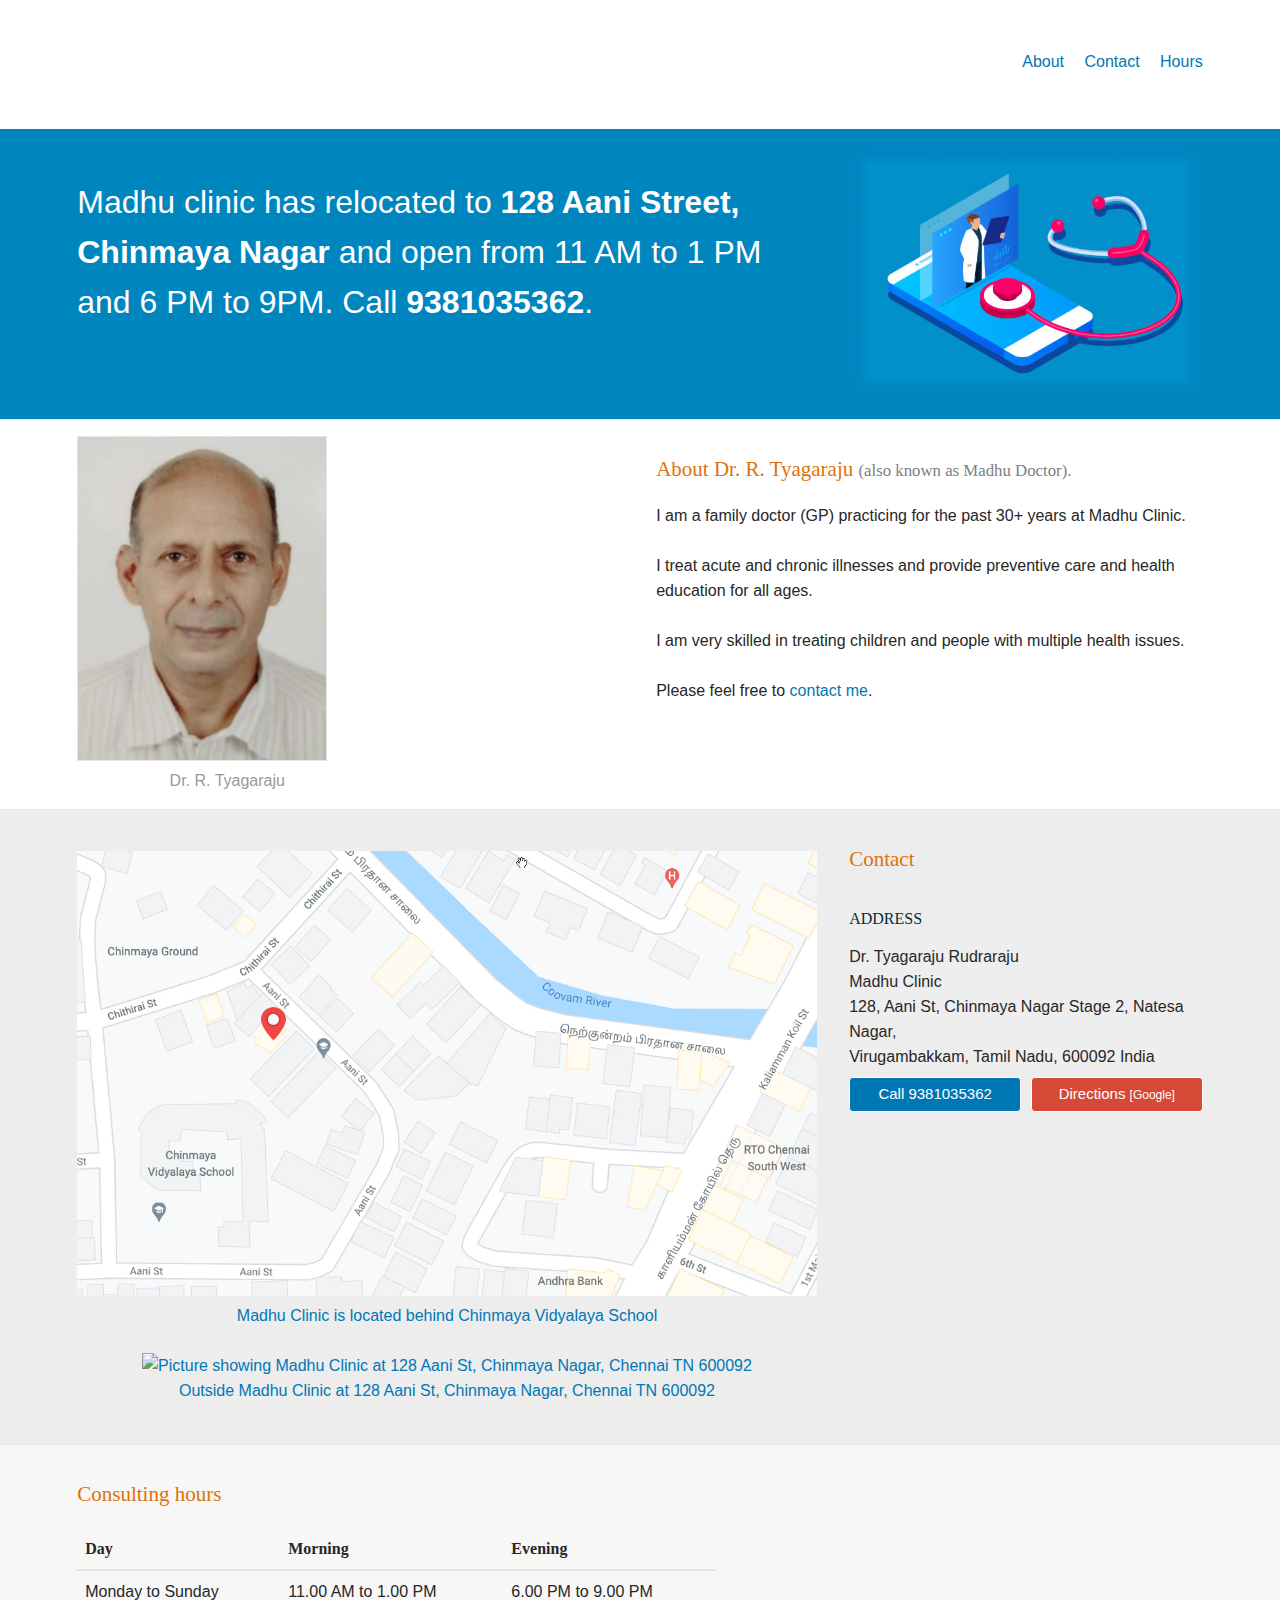
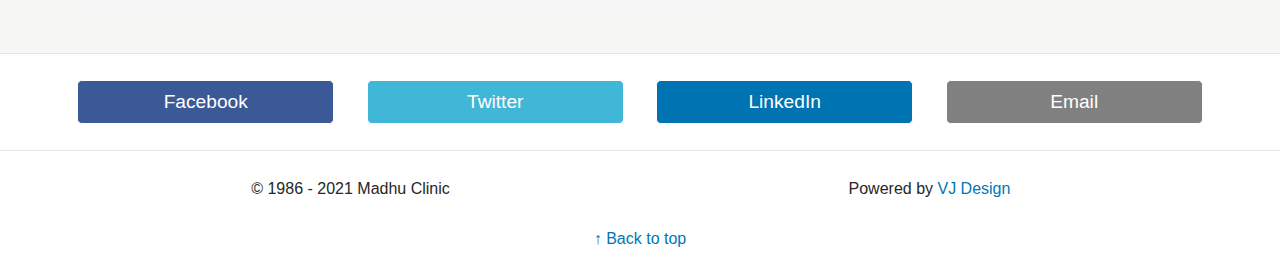
==== commit a8ab7242: "Updated timings" ====
--- a/index.html
+++ b/index.html
@@ -53,8 +53,7 @@
           <div class="row">
             
             <div class="grid-two-thirds">
-              <p>Madhu clinic will be closed until further notice since the clinic is relocating to <a href="https://g.page/the-madhu-clinic">128 Aani Street, Chinmaya Nagar</a>.</p>
-              <p>I am available for WhatsApp Consultation on <a href="tel:+919381035362">9381035362</a>.</p>
+              <p>Madhu clinic has relocated to <a href="https://g.page/the-madhu-clinic">128 Aani Street, Chinmaya Nagar</a> and open from 11 AM to 1 PM and 6 PM to 9PM. Call <a href="tel:+919381035362">9381035362</a>.</p>
             </div>
             <div class="grid-third">
               <img src="img/online-consultation.png" />
@@ -88,7 +87,7 @@
           <div class="row">
             <div class="grid-third grid-flip">
               <h2>Contact</h2>
-              <p><span style="color:#b53525"><svg xmlns="http://www.w3.org/2000/svg" width="16" height="16" viewBox="0 0 24 24" fill="none" stroke="currentColor" stroke-width="3" stroke-linecap="round" stroke-linejoin="round"><circle cx="12" cy="12" r="10"></circle><line x1="4.93" y1="4.93" x2="19.07" y2="19.07"></line></svg> Not consulting face to face due to COVID.</span>  Available for WhatsApp Consultation on <a href="tel:+919381035362">9381035362</a></p>
+              <!-- <p><span style="color:#b53525"><svg xmlns="http://www.w3.org/2000/svg" width="16" height="16" viewBox="0 0 24 24" fill="none" stroke="currentColor" stroke-width="3" stroke-linecap="round" stroke-linejoin="round"><circle cx="12" cy="12" r="10"></circle><line x1="4.93" y1="4.93" x2="19.07" y2="19.07"></line></svg> Not consulting face to face due to COVID.</span>  Available for WhatsApp Consultation on <a href="tel:+919381035362">9381035362</a></p> -->
               <h4>Address</h4>
               <div id="hcard-Dr.-Tyagaraju-Rudraraju" class="vcard">
                 <span class="fn n">
@@ -113,17 +112,25 @@
                 <div class="grid-half "><a href="https://g.page/the-madhu-clinic"
                     class="btn btn-google btn-block" target="_blank">Directions <small>[Google]</small></a></div>
               </div>
+
+              
+
             </div>
             <div class="grid-two-thirds">
               <div class="googlemaps">
-                <p class="text-center">
                   <a href="https://g.page/the-madhu-clinic"
                     target="_blank">
-                    <img src="img/madhu-clinic-128-aani-st-chinmaya-nagar-map.jpg"
-                      alt="Map of Madhu Clinic located at 128, Aani St, Chinmaya Nagar Stage 2, Natesa Nagar, Virugambakkam, Chennai, Tamil Nadu 600092, India" width="800" height="481" />
-                  </a>
-                  
-                </p>
+                  <figure style="text-align: center;">
+                      <img src="img/madhu-clinic-128-aani-st-chinmaya-nagar-map.jpg"
+                      alt="Map of Madhu Clinic located at 128, Aani St, Chinmaya Nagar Stage 2, Natesa Nagar, Virugambakkam, Chennai, Tamil Nadu 600092, India" width="800" height="481" />  
+                      <figcaption>Madhu Clinic is located behind Chinmaya Vidyalaya School</figcaption>
+                  </figure>               
+                  <br>                  
+                  <figure style="text-align: center;">
+                    <img src="img/Madhu-Clinic-128-Aani-St-Chinmaya-Nagar-Chennai-TN-600092.jpeg" alt="Picture showing Madhu Clinic at 128 Aani St, Chinmaya Nagar, Chennai TN 600092" width="800" height="600">
+                    <figcaption>Outside Madhu Clinic at 128 Aani St, Chinmaya Nagar, Chennai TN 600092</figcaption>
+                  </figure>                  
+                </a>
               </div>
             </div>
           </div>
@@ -135,7 +142,7 @@
           <div class="row">
             <div class="grid-full">
               <h2>Consulting hours</h2>
-              <p><span style="color:#b53525"><svg xmlns="http://www.w3.org/2000/svg" width="16" height="16" viewBox="0 0 24 24" fill="none" stroke="currentColor" stroke-width="3" stroke-linecap="round" stroke-linejoin="round"><circle cx="12" cy="12" r="10"></circle><line x1="4.93" y1="4.93" x2="19.07" y2="19.07"></line></svg> Not consulting face to face due to COVID.</span> Available for WhatsApp Consultation on <a href="tel:+919381035362">9381035362</a></p>
+              <!-- <p><span style="color:#b53525"><svg xmlns="http://www.w3.org/2000/svg" width="16" height="16" viewBox="0 0 24 24" fill="none" stroke="currentColor" stroke-width="3" stroke-linecap="round" stroke-linejoin="round"><circle cx="12" cy="12" r="10"></circle><line x1="4.93" y1="4.93" x2="19.07" y2="19.07"></line></svg> Not consulting face to face due to COVID.</span> Available for WhatsApp Consultation on <a href="tel:+919381035362">9381035362</a></p> -->
               <table class="consulting-hours table-striped">
                 <thead>
                   <tr>
@@ -147,8 +154,8 @@
                 <tbody>
                   <tr>
                     <td>Monday to Sunday</td>
-                    <td>10.00 AM to 12.00 PM</td>
-                    <td>4.00 PM to 10.00 PM</td>
+                    <td>11.00 AM to 1.00 PM</td>
+                    <td>6.00 PM to 9.00 PM</td>
                   </tr>
                   <!-- <tr>
                     <td>Saturday</td>
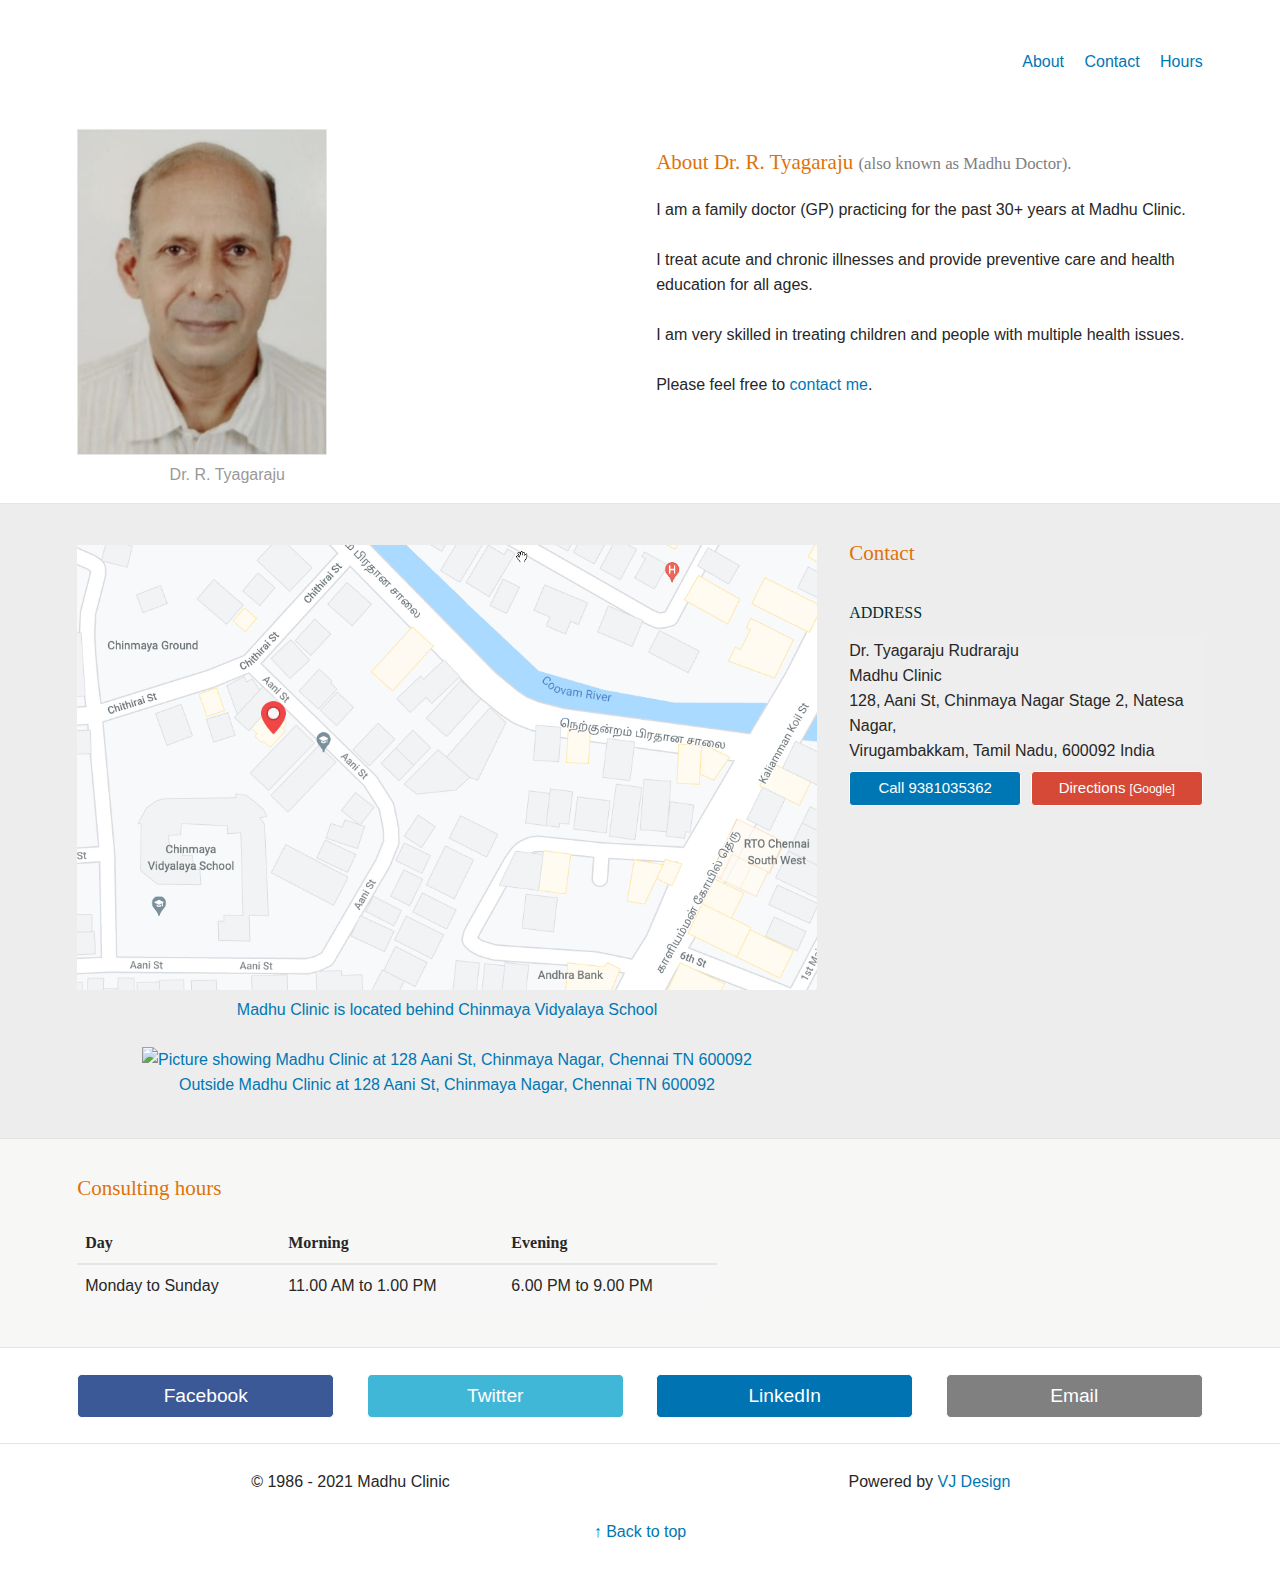
==== commit 13260161: "Hid the Urgent section" ====
--- a/index.html
+++ b/index.html
@@ -48,7 +48,7 @@
 
   <main id="#main" class="site-container">
     <article>
-      <section id="urgent" class="alert">
+      <section id="urgent" class="alert" hidden>
         <div class="container">
           <div class="row">
             
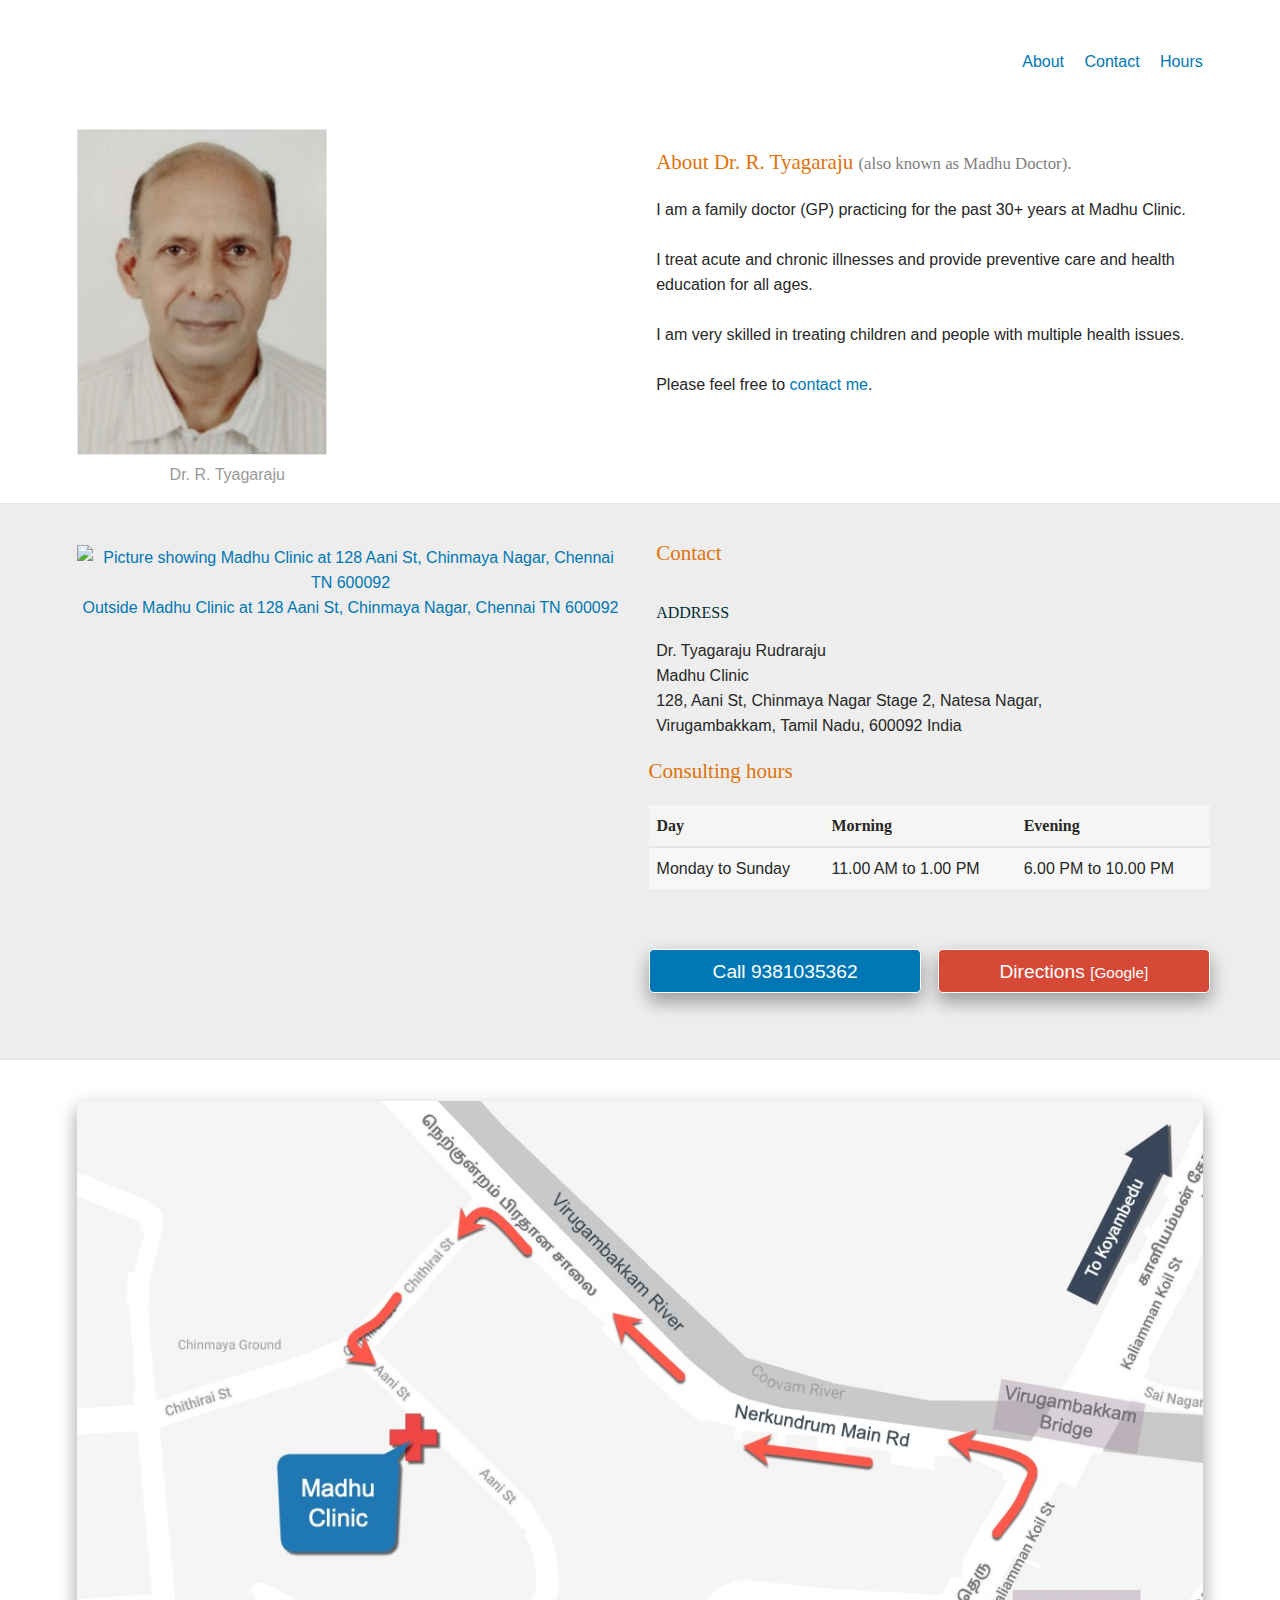
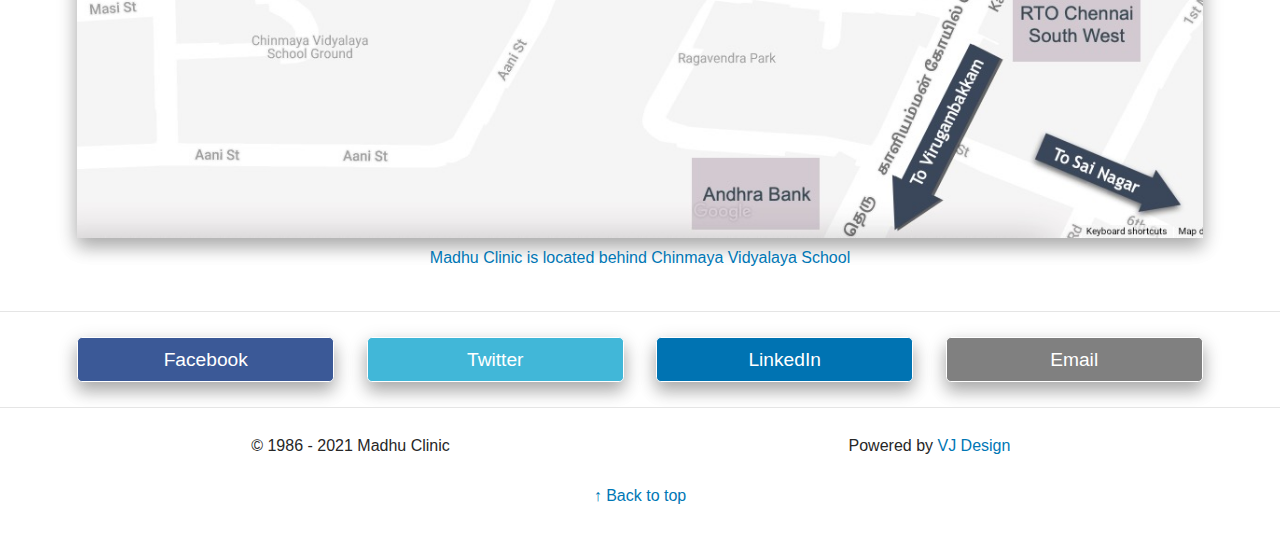
==== commit af98b62d: "New directions to clinic" ====
--- a/index.html
+++ b/index.html
@@ -48,6 +48,7 @@
 
   <main id="#main" class="site-container">
     <article>
+      <!--
       <section id="urgent" class="alert" hidden>
         <div class="container">
           <div class="row">
@@ -60,7 +61,7 @@
             </div>
           </div>
         </div>
-      </section>
+      </section>-->
       <section id="banner">
         <div class="container">
           <div class="row">
@@ -85,9 +86,10 @@
       <section id="contact">
         <div class="container">
           <div class="row">
-            <div class="grid-third grid-flip">
+           
+            <div class="grid-half grid-flip">
               <h2>Contact</h2>
-              <!-- <p><span style="color:#b53525"><svg xmlns="http://www.w3.org/2000/svg" width="16" height="16" viewBox="0 0 24 24" fill="none" stroke="currentColor" stroke-width="3" stroke-linecap="round" stroke-linejoin="round"><circle cx="12" cy="12" r="10"></circle><line x1="4.93" y1="4.93" x2="19.07" y2="19.07"></line></svg> Not consulting face to face due to COVID.</span>  Available for WhatsApp Consultation on <a href="tel:+919381035362">9381035362</a></p> -->
+              <!-- <p><span style="color:#b53525"><svg xmlns="https://www.w3.org/2000/svg" width="16" height="16" viewBox="0 0 24 24" fill="none" stroke="currentColor" stroke-width="3" stroke-linecap="round" stroke-linejoin="round"><circle cx="12" cy="12" r="10"></circle><line x1="4.93" y1="4.93" x2="19.07" y2="19.07"></line></svg> Not consulting face to face due to COVID.</span>  Available for WhatsApp Consultation on <a href="tel:+919381035362">9381035362</a></p> -->
               <h4>Address</h4>
               <div id="hcard-Dr.-Tyagaraju-Rudraraju" class="vcard">
                 <span class="fn n">
@@ -106,43 +108,8 @@
               </div>
               
               <div class="row">
-                <div class="grid-half "><a href="tel:+919381035362" class="tel btn btn-block">Call 9381035362</a></div>
-                <!-- <div class="grid-third"><a href="tel:+919791197935" class="tel btn btn-block">9791197935</a></div> -->
-                <!-- <div class="grid-third"><a href="tel:+914423621164" class="tel btn btn-block">4423621164</a></div> -->
-                <div class="grid-half "><a href="https://g.page/the-madhu-clinic"
-                    class="btn btn-google btn-block" target="_blank">Directions <small>[Google]</small></a></div>
-              </div>
-
-              
-
-            </div>
-            <div class="grid-two-thirds">
-              <div class="googlemaps">
-                  <a href="https://g.page/the-madhu-clinic"
-                    target="_blank">
-                  <figure style="text-align: center;">
-                      <img src="img/madhu-clinic-128-aani-st-chinmaya-nagar-map.jpg"
-                      alt="Map of Madhu Clinic located at 128, Aani St, Chinmaya Nagar Stage 2, Natesa Nagar, Virugambakkam, Chennai, Tamil Nadu 600092, India" width="800" height="481" />  
-                      <figcaption>Madhu Clinic is located behind Chinmaya Vidyalaya School</figcaption>
-                  </figure>               
-                  <br>                  
-                  <figure style="text-align: center;">
-                    <img src="img/Madhu-Clinic-128-Aani-St-Chinmaya-Nagar-Chennai-TN-600092.jpeg" alt="Picture showing Madhu Clinic at 128 Aani St, Chinmaya Nagar, Chennai TN 600092" width="800" height="600">
-                    <figcaption>Outside Madhu Clinic at 128 Aani St, Chinmaya Nagar, Chennai TN 600092</figcaption>
-                  </figure>                  
-                </a>
-              </div>
-            </div>
-          </div>
-        </div>
-      </section>
-
-      <section id="hours">
-        <div class="container">
-          <div class="row">
-            <div class="grid-full">
-              <h2>Consulting hours</h2>
-              <!-- <p><span style="color:#b53525"><svg xmlns="http://www.w3.org/2000/svg" width="16" height="16" viewBox="0 0 24 24" fill="none" stroke="currentColor" stroke-width="3" stroke-linecap="round" stroke-linejoin="round"><circle cx="12" cy="12" r="10"></circle><line x1="4.93" y1="4.93" x2="19.07" y2="19.07"></line></svg> Not consulting face to face due to COVID.</span> Available for WhatsApp Consultation on <a href="tel:+919381035362">9381035362</a></p> -->
+                <h2 id="hours">Consulting hours</h2>
+              <!-- <p><span style="color:#b53525"><svg xmlns="https://www.w3.org/2000/svg" width="16" height="16" viewBox="0 0 24 24" fill="none" stroke="currentColor" stroke-width="3" stroke-linecap="round" stroke-linejoin="round"><circle cx="12" cy="12" r="10"></circle><line x1="4.93" y1="4.93" x2="19.07" y2="19.07"></line></svg> Not consulting face to face due to COVID.</span> Available for WhatsApp Consultation on <a href="tel:+919381035362">9381035362</a></p> -->
               <table class="consulting-hours table-striped">
                 <thead>
                   <tr>
@@ -155,7 +122,7 @@
                   <tr>
                     <td>Monday to Sunday</td>
                     <td>11.00 AM to 1.00 PM</td>
-                    <td>6.00 PM to 9.00 PM</td>
+                    <td>6.00 PM to 10.00 PM</td>
                   </tr>
                   <!-- <tr>
                     <td>Saturday</td>
@@ -163,7 +130,52 @@
                     <td>Closed</td>
                   </tr> -->
                 </tbody>
-              </table>
+              </table>              
+                <br>
+                <div class="row">
+                  <div class="grid-half"><p><a href="tel:+919381035362" class="tel btn btn-block shadow">Call 9381035362</a></p></div>
+                  <div class="grid-half"><p><a href="https://g.page/the-madhu-clinic"
+                    class="btn btn-google btn-block shadow" target="_blank">Directions <small>[Google]</small></a></p></div>
+                </div>
+                
+
+                
+              </div>
+              <br>
+            
+              
+              
+
+            </div>
+            <div class="grid-half">
+              <div class="googlemaps">
+                  <a href="https://g.page/the-madhu-clinic" target="_blank">                           
+                  <figure style="text-align: center;">
+                    <img src="img/Madhu-Clinic-128-Aani-St-Chinmaya-Nagar-Chennai-TN-600092.jpeg" alt="Picture showing Madhu Clinic at 128 Aani St, Chinmaya Nagar, Chennai TN 600092" width="800" height="600">
+                    <figcaption>Outside Madhu Clinic at 128 Aani St, Chinmaya Nagar, Chennai TN 600092</figcaption>
+                  </figure>                  
+                </a>
+              </div>
+            </div>
+            
+
+          
+
+          </div>
+        </div>
+      </section>
+
+      <section>
+        <div class="container">
+          <div class="row">
+            <div class="grid-full">
+              <a href="https://g.page/the-madhu-clinic"
+            target="_blank">
+          <figure style="text-align: center;">
+              <img src="img/Madhu-Clinic-Directions-128-Aani-St-Chinmaya-Nagar.jpg"
+              alt="Map of Madhu Clinic located at 128, Aani St, Chinmaya Nagar Stage 2, Natesa Nagar, Virugambakkam, Chennai, Tamil Nadu 600092, India" width="1200" height="790" class="shadow"/>  
+              <figcaption>Madhu Clinic is located behind Chinmaya Vidyalaya School</figcaption>
+          </figure></a>
             </div>
           </div>
         </div>
@@ -224,7 +236,7 @@
     </div>
   </footer>
   <style>
-    @-webkit-viewport{width:device-width;zoom:1}@-moz-viewport{width:device-width;zoom:1}@-ms-viewport{width:device-width;zoom:1}@-o-viewport{width:device-width;zoom:1}@viewport{width:device-width;zoom:1}*,:after,:before{box-sizing:border-box}html{font-family:"Helvetica Neue",Arial,sans-serif;overflow-y:scroll;text-size-adjust:100%}body{margin:0}article,aside,cite,details,figcaption,figure,footer,header,hgroup,main,menu,nav,section,summary{display:block}audio,canvas,progress,video{display:inline-block;vertical-align:baseline}audio:not([controls]){display:none;height:0}img,video{max-width:100%;height:auto}embed,iframe,object{max-width:100%}img{border:0;-ms-interpolation-mode:bicubic}svg:not(:root){overflow:hidden}figure{margin:0}.container{margin-left:auto;margin-right:auto;max-width:80em;width:88%}.row{margin-left:-1.4%;margin-right:-1.4%}.grid-dynamic,.grid-fifth,.grid-fourth,.grid-full,.grid-half,.grid-sixth,.grid-third,.grid-three-fourths,.grid-two-thirds{float:left;padding-left:1.4%;padding-right:1.4%;width:100%}.grid-flip{float:right}@media (min-width:20em){.row-start-xsmall .grid-sixth{width:15%}.row-start-xsmall .grid-fifth{width:20%}.row-start-xsmall .grid-fourth{width:25%}.row-start-xsmall .grid-third{width:33.33333%}.row-start-xsmall .grid-half{width:50%}.row-start-xsmall .grid-two-thirds{width:66.66667%}.row-start-xsmall .grid-three-fourths{width:75%}.row-start-xsmall .grid-full{width:100%}}@media (min-width:30em){.row-start-small .grid-sixth{width:15%}.row-start-small .grid-fifth{width:20%}.row-start-small .grid-fourth{width:25%}.row-start-small .grid-third{width:33.33333%}.row-start-small .grid-half{width:50%}.row-start-small .grid-two-thirds{width:66.66667%}.row-start-small .grid-three-fourths{width:75%}.row-start-small .grid-full{width:100%}}@media (min-width:40em){.grid-sixth{width:15%}.grid-fifth{width:20%}.grid-fourth{width:25%}.grid-third{width:33.33333%}.grid-half{width:50%}.grid-two-thirds{width:66.66667%}.grid-three-fourths{width:75%}.grid-full{width:100%}.offset-sixth{margin-left:15%}.offset-fifth{margin-left:20%}.offset-fourth{margin-left:25%}.offset-third{margin-left:33.33333%}.offset-half{margin-left:50%}.offset-two-thirds{margin-left:66.66667%}.offset-three-fourths{margin-left:75%}.offset-full{margin-left:100%}}@media (min-width:20em){.grid-dynamic{width:50%}}@media (min-width:30em){.grid-dynamic{width:33.33333%}}@media (min-width:40em){.grid-dynamic{width:25%}}body{background:#fff;color:#272727;font-family:"Helvetica Neue",Arial,sans-serif;font-size:100%;line-height:1.5}@media (min-width:40em){body{line-height:1.5625}}h1,h2,h3,h4{color:#002f32;font-family:Georgia,Times,serif}p{margin:0 0 1.5625em}.link-block-styled,a{background-color:transparent;color:#0077b5;text-decoration:none}.link-block-styled:active,.link-block-styled:hover,.link-block:hover .link-block-styled,a:active,a:hover{outline:0}.link-block-styled:active,.link-block-styled:focus,.link-block-styled:hover,.link-block:hover .link-block-styled,a:active,a:focus,a:hover{color:#004569;text-decoration:underline}.link-block-styled img,a img{border:none;background:0 0}.link-block.link-block-styled,a.link-block{color:#272727;display:block;text-decoration:none}ol,ul{margin:0 0 1.5625em 2em;padding:0}ol ol,ol ul,ul ol,ul ul{margin-bottom:0}dd,dl{margin:0;padding:0}dd{margin-bottom:1.5625em}dt{font-weight:700}.list-unstyled{margin-left:0;list-style:none}.list-inline{list-style:none;margin-left:-.5em;margin-right:-.5em;padding:0}.list-inline>li{display:inline;margin-left:.5em;margin-right:.5em}h1,h2,h3,h4,h5,h6{font-weight:400;line-height:1.2;margin:0 0 1em;padding:1em 0 0;word-wrap:wrap}.h1,h1{font-size:1.5em;padding-top:.5em}@media (min-width:40em){.h1,h1{font-size:1.75em}}.h2,h2{font-size:1.3125em}.h3,h3{font-size:1.1875em}.h4,.h5,.h6,h4,h5,h6{font-size:1em}.h4,h4{text-transform:uppercase}hr{margin:2em auto;border:0;border-top:1px solid #e5e5e5;border-bottom:0 solid #fff}b,strong{font-weight:700}em,i{font-style:italic}abbr[title]{border-bottom:1px dotted}dfn{font-style:italic}mark{background:#ff0}small{font-size:80%}sub,sup{font-size:75%;line-height:0;position:relative;vertical-align:baseline}sup{top:-.5em}sub{bottom:-.25em}blockquote{font-size:1.1875em;font-style:italic;margin:0 0 1.5625em;padding-left:.84211em;padding-right:.84211em}blockquote cite{color:gray;font-size:.84211em;padding-top:1em}blockquote,q{quotes:none}blockquote:after,blockquote:before,q:after,q:before{content:''}.btn{background-color:#0077b5;border:1px solid #0077b5;border-radius:1px;color:#fff;display:inline-block;font-size:.9375em;font-weight:400;line-height:1.2;margin-right:.3125em;margin-bottom:.3125em;padding:.5em .6875em}.btn.active,.btn:active,.btn:focus,.btn:hover,.link-block-styled .btn:active,.link-block-styled .btn:focus,.link-block-styled .btn:hover,a .btn:active,a .btn:focus,a .btn:hover{background-color:#004569;border-color:#004569;color:#fff;text-decoration:none}.btn-secondary{background-color:gray;border-color:gray}.btn-secondary.active,.btn-secondary:active,.btn-secondary:focus,.btn-secondary:hover,.link-block-styled .btn-secondary:active,.link-block-styled .btn-secondary:focus,.link-block-styled .btn-secondary:hover,a .btn-secondary:active,a .btn-secondary:focus,a .btn-secondary:hover{background-color:#5a5a5a;border-color:#5a5a5a}.btn.active,.btn:active{box-shadow:inset 0 .15625em .25em rgba(0,0,0,.15),0 1px .15625em rgba(0,0,0,.05);outline:0}.btn.disabled,.btn[disabled]{box-shadow:none;cursor:not-allowed;opacity:.5;pointer-events:none}.btn-large{font-size:1em;line-height:normal;padding:.6875em .9375em}.btn-block,input[type=button].btn-block,input[type=reset].btn-block,input[type=submit].btn-block{display:block;margin-right:0;padding-right:0;padding-left:0;width:100%}.btn,button,html input[type=button],input[type=reset],input[type=submit]{cursor:pointer;text-align:center;vertical-align:middle;-webkit-appearance:none}.btn:last-child,input.btn{margin-right:0}.icon{display:inline-block;fill:currentColor;height:0;width:0}.svg .icon{height:1em;width:1em}table{border-collapse:collapse;border-spacing:0;margin-bottom:1.5625em;max-width:100%;width:100%}td,th{text-align:left;padding:.5em}th{border-bottom:.125em solid #e5e5e5;font-weight:700;vertical-align:bottom}td{border-top:1px solid #e5e5e5;vertical-align:top}.table-striped tbody tr:nth-child(odd){background-color:#f7f7f7}.table-condensed td,.table-condensed th{padding:.25em}@media (max-width:40em){.table-responsive thead{display:none;visibility:hidden}.table-responsive tr{border-top:1px solid #ededed;display:block;padding:.5em}.table-responsive td{border:0;display:block;padding:.25em}.table-responsive td:before{content:attr(data-label);display:block;font-weight:700}}.logo-navbar,.logo-navbar:hover{color:#272727;text-decoration:none}.nav-wrap-navbar{text-align:center}.logo-navbar{display:inline-block;font-size:1.2em;line-height:1.2;margin-bottom:.5em}@media (min-width:40em){.nav-wrap-navbar{text-align:left}.js-astro .nav-collapse .logo-navbar,.logo-navbar{float:left}}@media (max-width:40em){.js-astro .nav-wrap-navbar.nav-collapse{text-align:left}.js-astro .nav-collapse .nav-menu-navbar{box-sizing:border-box;display:none;width:100%}.js-astro .nav-collapse .nav-menu-navbar.active{display:block}.js-astro .nav-collapse .nav-menu-navbar li{display:block;width:100%;padding-top:.25em;padding-bottom:.25em;box-sizing:border-box}.js-astro .nav-collapse .nav-navbar{text-align:left}}.nav-navbar{list-style:none;margin:0 -.5em;padding:0}.nav-navbar>li{display:inline-block;float:none;margin-left:.5em;margin-right:.5em}@media (min-width:40em){.nav-navbar{text-align:right}}.nav-toggle-navbar{display:none;visibility:hidden}@media (max-width:40em){.js-astro .nav-collapse .nav-toggle-navbar{display:block;float:right;visibility:visible}}.nav-wrap-navbar:after,.nav-wrap-navbar:before{display:table;content:""}.nav-wrap-navbar:after{clear:both}.text-small{font-size:.9375em}.text-large{font-size:1.1875em;line-height:1.4}@media (min-width:40em){.text-large{font-size:1.3125em}}.text-muted{color:gray}.text-center{text-align:center}.text-right{text-align:right}.text-left{text-align:left}@media (min-width:40em){.text-right-medium{text-align:right}}.float-left{float:left}.float-center{float:none;margin-left:auto;margin-right:auto}.float-right{float:right}.no-margin-top{margin-top:0}.no-margin-bottom{margin-bottom:0}.margin-top{margin-top:1.5625em}.margin-bottom{margin-bottom:1.5625em}.margin-bottom-small{margin-bottom:.5em}.margin-bottom-large{margin-bottom:2em}.no-padding-top{padding-top:0}.no-padding-bottom{padding-bottom:0}.padding-top{padding-top:1.5625em}.padding-top-small{padding-top:.5em}.padding-top-large{padding-top:2em}.padding-bottom{padding-bottom:1.5625em}.padding-bottom-small{padding-bottom:.5em}.padding-bottom-large{padding-bottom:2em}.screen-reader,.svg .icon-fallback-text{border:0;clip:rect(0 0 0 0);height:1px;margin:-1px;overflow:hidden;padding:0;position:absolute;width:1px}.screen-reader-focusable:active,.screen-reader-focusable:focus{clip:auto;height:auto;margin:0;overflow:visible;position:static;width:auto}[hidden],template{display:none;visibility:hidden}.clearfix:after,.clearfix:before,.container:after,.container:before,.row:after,.row:before{display:table;content:" "}.clearfix:after,.container:after,.row:after{clear:both}@media print{*{background:0 0!important;color:#000!important;box-shadow:none!important;text-shadow:none!important}@page{margin:.5cm}.link-block-styled,.link-block-styled:visited,a,a:visited{text-decoration:underline}[href].link-block-styled:after,a[href]:after{content:" ("attr(href) ")"}[href^="#"].link-block-styled:after,a[href^="#"]:after{content:""}h1,h2,h3,p{orphans:3;widows:3}h1,h2,h3{page-break-after:avoid}blockquote,pre{border-color:#999;page-break-inside:avoid}thead{display:table-header-group}img,tr{page-break-inside:avoid}}h1,h2,h3{color:#de7209}h2 small{color:gray}.link-block-styled,a{transition:all .3s linear;margin:-.25em;padding:.25em}#contact,#hours{background-color:#f7f7f5}#contact{background-color:#ededed}section{border-bottom:1px solid #e5e5e5}section{padding:1em 0}.logo-navbar{background:url(img/logo.png) 0 0 #fff;color:transparent;height:75px;width:300px;text-indent:100%;white-space:nowrap;overflow:hidden}.site-header .nav-menu-navbar{margin-top:-.55em}.gravatar{max-width:300px;margin:1em auto}.gravatar img{border:1px solid #e5e5e5;background-color:#f8b383}.gravatar figcaption{text-align:center;color:#999}.intro{font-size:2em;max-width:500px}.site-footer{margin-bottom:2em}.consulting-hours{background-color:rgba(247,247,245,.75)}.consulting-hours th{font-family:Georgia,Times,serif}.btn{border-radius:.25em;margin:.5em 0;border-color:currentColor}#share .btn{font-size:1.2em}.btn:hover{border-color:currentColor}#contact .btn{margin-right:.75em}.btn-tweet{background-color:#41b7d8}.btn-tweet:hover{background-color:#279ebf}.btn-facebook{background-color:#3b5997}.btn-facebook:hover{background-color:#2d4372}.btn-google{background-color:#d64937}.btn-google:hover{background-color:#b53525}.btn-linkedin{background-color:#0073b2}.btn-linkedin:hover{background-color:#00527f}@media screen and (min-width:40em){.consulting-hours{max-width:40em}.gravatar{margin:0 0}.full-width{width:100vw;position:relative;left:50%;right:50%;margin-left:-50vw;margin-right:-50vw}#banner{background:url(img/heart-rate-1375324_640.png) center center repeat-x #fff;background-size:160px 120px}#hours{background:url(img/blood-pressure-1006790__180.png) center right no-repeat #f7f7f5}#contact{background:url(img/stethoscope-448614_640.png) bottom right no-repeat #ededed}#contact .vcard{background-color:rgba(237,237,237,.75)}}html{scroll-behavior:smooth}.alert{background-color:#0086BF;color:#fff;text-align:center;margin-top:1em;}.alert p{color:#fff;font-size:2em;padding:1em 0 1em 0;margin:0;margin-bottom:0;text-align:left}.alert a{color:#fff;font-weight:700}.site-header{margin-top:1em;}
+    @-webkit-viewport{width:device-width;zoom:1}@-moz-viewport{width:device-width;zoom:1}@-ms-viewport{width:device-width;zoom:1}@-o-viewport{width:device-width;zoom:1}@viewport{width:device-width;zoom:1}*,:after,:before{box-sizing:border-box}html{font-family:"Helvetica Neue",Arial,sans-serif;overflow-y:scroll;text-size-adjust:100%}body{margin:0}article,aside,cite,details,figcaption,figure,footer,header,hgroup,main,menu,nav,section,summary{display:block}audio,canvas,progress,video{display:inline-block;vertical-align:baseline}audio:not([controls]){display:none;height:0}img,video{max-width:100%;height:auto}embed,iframe,object{max-width:100%}img{border:0;-ms-interpolation-mode:bicubic}svg:not(:root){overflow:hidden}figure{margin:0}.container{margin-left:auto;margin-right:auto;max-width:80em;width:88%}.row{margin-left:-1.4%;margin-right:-1.4%}.grid-dynamic,.grid-fifth,.grid-fourth,.grid-full,.grid-half,.grid-sixth,.grid-third,.grid-three-fourths,.grid-two-thirds{float:left;padding-left:1.4%;padding-right:1.4%;width:100%}.grid-flip{float:right}@media (min-width:20em){.row-start-xsmall .grid-sixth{width:15%}.row-start-xsmall .grid-fifth{width:20%}.row-start-xsmall .grid-fourth{width:25%}.row-start-xsmall .grid-third{width:33.33333%}.row-start-xsmall .grid-half{width:50%}.row-start-xsmall .grid-two-thirds{width:66.66667%}.row-start-xsmall .grid-three-fourths{width:75%}.row-start-xsmall .grid-full{width:100%}}@media (min-width:30em){.row-start-small .grid-sixth{width:15%}.row-start-small .grid-fifth{width:20%}.row-start-small .grid-fourth{width:25%}.row-start-small .grid-third{width:33.33333%}.row-start-small .grid-half{width:50%}.row-start-small .grid-two-thirds{width:66.66667%}.row-start-small .grid-three-fourths{width:75%}.row-start-small .grid-full{width:100%}}@media (min-width:40em){.grid-sixth{width:15%}.grid-fifth{width:20%}.grid-fourth{width:25%}.grid-third{width:33.33333%}.grid-half{width:50%}.grid-two-thirds{width:66.66667%}.grid-three-fourths{width:75%}.grid-full{width:100%}.offset-sixth{margin-left:15%}.offset-fifth{margin-left:20%}.offset-fourth{margin-left:25%}.offset-third{margin-left:33.33333%}.offset-half{margin-left:50%}.offset-two-thirds{margin-left:66.66667%}.offset-three-fourths{margin-left:75%}.offset-full{margin-left:100%}}@media (min-width:20em){.grid-dynamic{width:50%}}@media (min-width:30em){.grid-dynamic{width:33.33333%}}@media (min-width:40em){.grid-dynamic{width:25%}}body{background:#fff;color:#272727;font-family:"Helvetica Neue",Arial,sans-serif;font-size:100%;line-height:1.5}@media (min-width:40em){body{line-height:1.5625}}h1,h2,h3,h4{color:#002f32;font-family:Georgia,Times,serif}p{margin:0 0 1.5625em}.link-block-styled,a{background-color:transparent;color:#0077b5;text-decoration:none}.link-block-styled:active,.link-block-styled:hover,.link-block:hover .link-block-styled,a:active,a:hover{outline:0}.link-block-styled:active,.link-block-styled:focus,.link-block-styled:hover,.link-block:hover .link-block-styled,a:active,a:focus,a:hover{color:#004569;text-decoration:underline}.link-block-styled img,a img{border:none;background:0 0}.link-block.link-block-styled,a.link-block{color:#272727;display:block;text-decoration:none}ol,ul{margin:0 0 1.5625em 2em;padding:0}ol ol,ol ul,ul ol,ul ul{margin-bottom:0}dd,dl{margin:0;padding:0}dd{margin-bottom:1.5625em}dt{font-weight:700}.list-unstyled{margin-left:0;list-style:none}.list-inline{list-style:none;margin-left:-.5em;margin-right:-.5em;padding:0}.list-inline>li{display:inline;margin-left:.5em;margin-right:.5em}h1,h2,h3,h4,h5,h6{font-weight:400;line-height:1.2;margin:0 0 1em;padding:1em 0 0;word-wrap:wrap}.h1,h1{font-size:1.5em;padding-top:.5em}@media (min-width:40em){.h1,h1{font-size:1.75em}}.h2,h2{font-size:1.3125em}.h3,h3{font-size:1.1875em}.h4,.h5,.h6,h4,h5,h6{font-size:1em}.h4,h4{text-transform:uppercase}hr{margin:2em auto;border:0;border-top:1px solid #e5e5e5;border-bottom:0 solid #fff}b,strong{font-weight:700}em,i{font-style:italic}abbr[title]{border-bottom:1px dotted}dfn{font-style:italic}mark{background:#ff0}small{font-size:80%}sub,sup{font-size:75%;line-height:0;position:relative;vertical-align:baseline}sup{top:-.5em}sub{bottom:-.25em}blockquote{font-size:1.1875em;font-style:italic;margin:0 0 1.5625em;padding-left:.84211em;padding-right:.84211em}blockquote cite{color:gray;font-size:.84211em;padding-top:1em}blockquote,q{quotes:none}blockquote:after,blockquote:before,q:after,q:before{content:''}.btn{background-color:#0077b5;border:1px solid #0077b5;border-radius:1px;color:#fff;display:inline-block;font-size:1.2em;font-weight:400;line-height:1.2;margin-right:.3125em;margin-bottom:.3125em;padding:.5em .6875em}.btn.active,.btn:active,.btn:focus,.btn:hover,.link-block-styled .btn:active,.link-block-styled .btn:focus,.link-block-styled .btn:hover,a .btn:active,a .btn:focus,a .btn:hover{background-color:#004569;border-color:#004569;color:#fff;text-decoration:none}.btn-secondary{background-color:gray;border-color:gray}.btn-secondary.active,.btn-secondary:active,.btn-secondary:focus,.btn-secondary:hover,.link-block-styled .btn-secondary:active,.link-block-styled .btn-secondary:focus,.link-block-styled .btn-secondary:hover,a .btn-secondary:active,a .btn-secondary:focus,a .btn-secondary:hover{background-color:#5a5a5a;border-color:#5a5a5a}.btn.active,.btn:active{box-shadow:inset 0 .15625em .25em rgba(0,0,0,.15),0 1px .15625em rgba(0,0,0,.05);outline:0}.btn.disabled,.btn[disabled]{box-shadow:none;cursor:not-allowed;opacity:.5;pointer-events:none}.btn-large{font-size:1em;line-height:normal;padding:.6875em .9375em}.btn-block,input[type=button].btn-block,input[type=reset].btn-block,input[type=submit].btn-block{display:block;margin-right:0;padding-right:0;padding-left:0;width:100%}.btn,button,html input[type=button],input[type=reset],input[type=submit]{cursor:pointer;text-align:center;vertical-align:middle;-webkit-appearance:none}.btn:last-child,input.btn{margin-right:0}.icon{display:inline-block;fill:currentColor;height:0;width:0}.svg .icon{height:1em;width:1em}table{border-collapse:collapse;border-spacing:0;margin-bottom:1.5625em;max-width:100%;width:100%}td,th{text-align:left;padding:.5em}th{border-bottom:.125em solid #e5e5e5;font-weight:700;vertical-align:bottom}td{border-top:1px solid #e5e5e5;vertical-align:top}.table-striped tbody tr:nth-child(odd){background-color:#f7f7f7}.table-condensed td,.table-condensed th{padding:.25em}@media (max-width:40em){.table-responsive thead{display:none;visibility:hidden}.table-responsive tr{border-top:1px solid #ededed;display:block;padding:.5em}.table-responsive td{border:0;display:block;padding:.25em}.table-responsive td:before{content:attr(data-label);display:block;font-weight:700}}.logo-navbar,.logo-navbar:hover{color:#272727;text-decoration:none}.nav-wrap-navbar{text-align:center}.logo-navbar{display:inline-block;font-size:1.2em;line-height:1.2;margin-bottom:.5em}@media (min-width:40em){.nav-wrap-navbar{text-align:left}.js-astro .nav-collapse .logo-navbar,.logo-navbar{float:left}}@media (max-width:40em){.js-astro .nav-wrap-navbar.nav-collapse{text-align:left}.js-astro .nav-collapse .nav-menu-navbar{box-sizing:border-box;display:none;width:100%}.js-astro .nav-collapse .nav-menu-navbar.active{display:block}.js-astro .nav-collapse .nav-menu-navbar li{display:block;width:100%;padding-top:.25em;padding-bottom:.25em;box-sizing:border-box}.js-astro .nav-collapse .nav-navbar{text-align:left}}.nav-navbar{list-style:none;margin:0 -.5em;padding:0}.nav-navbar>li{display:inline-block;float:none;margin-left:.5em;margin-right:.5em}@media (min-width:40em){.nav-navbar{text-align:right}}.nav-toggle-navbar{display:none;visibility:hidden}@media (max-width:40em){.js-astro .nav-collapse .nav-toggle-navbar{display:block;float:right;visibility:visible}}.nav-wrap-navbar:after,.nav-wrap-navbar:before{display:table;content:""}.nav-wrap-navbar:after{clear:both}.text-small{font-size:.9375em}.text-large{font-size:1.1875em;line-height:1.4}@media (min-width:40em){.text-large{font-size:1.3125em}}.text-muted{color:gray}.text-center{text-align:center}.text-right{text-align:right}.text-left{text-align:left}@media (min-width:40em){.text-right-medium{text-align:right}}.float-left{float:left}.float-center{float:none;margin-left:auto;margin-right:auto}.float-right{float:right}.no-margin-top{margin-top:0}.no-margin-bottom{margin-bottom:0}.margin-top{margin-top:1.5625em}.margin-bottom{margin-bottom:1.5625em}.margin-bottom-small{margin-bottom:.5em}.margin-bottom-large{margin-bottom:2em}.no-padding-top{padding-top:0}.no-padding-bottom{padding-bottom:0}.padding-top{padding-top:1.5625em}.padding-top-small{padding-top:.5em}.padding-top-large{padding-top:2em}.padding-bottom{padding-bottom:1.5625em}.padding-bottom-small{padding-bottom:.5em}.padding-bottom-large{padding-bottom:2em}.screen-reader,.svg .icon-fallback-text{border:0;clip:rect(0 0 0 0);height:1px;margin:-1px;overflow:hidden;padding:0;position:absolute;width:1px}.screen-reader-focusable:active,.screen-reader-focusable:focus{clip:auto;height:auto;margin:0;overflow:visible;position:static;width:auto}[hidden],template{display:none;visibility:hidden}.clearfix:after,.clearfix:before,.container:after,.container:before,.row:after,.row:before{display:table;content:" "}.clearfix:after,.container:after,.row:after{clear:both}@media print{*{background:0 0!important;color:#000!important;box-shadow:none!important;text-shadow:none!important}@page{margin:.5cm}.link-block-styled,.link-block-styled:visited,a,a:visited{text-decoration:underline}[href].link-block-styled:after,a[href]:after{content:" ("attr(href) ")"}[href^="#"].link-block-styled:after,a[href^="#"]:after{content:""}h1,h2,h3,p{orphans:3;widows:3}h1,h2,h3{page-break-after:avoid}blockquote,pre{border-color:#999;page-break-inside:avoid}thead{display:table-header-group}img,tr{page-break-inside:avoid}}h1,h2,h3{color:#de7209}h2 small{color:gray}.link-block-styled,a{transition:all .3s linear;margin:-.25em;padding:.25em}#contact{background-color:#ededed}section{border-bottom:1px solid #e5e5e5}section{padding:1em 0}.logo-navbar{background:url(img/logo.png) 0 0 #fff;color:transparent;height:75px;width:300px;text-indent:100%;white-space:nowrap;overflow:hidden}.site-header .nav-menu-navbar{margin-top:-.55em}.gravatar{max-width:300px;margin:1em auto}.gravatar img{border:1px solid #e5e5e5;background-color:#f8b383}.gravatar figcaption{text-align:center;color:#999}.intro{font-size:2em;max-width:500px}.site-footer{margin-bottom:2em}.consulting-hours{background-color:rgba(247,247,245,.75)}.consulting-hours th{font-family:Georgia,Times,serif}.btn{border-radius:.25em;margin:.5em 0;border-color:currentColor}#share .btn{font-size:1.2em}.btn:hover{border-color:currentColor}#contact .btn{margin-right:.75em}.btn-tweet{background-color:#41b7d8}.btn-tweet:hover{background-color:#279ebf}.btn-facebook{background-color:#3b5997}.btn-facebook:hover{background-color:#2d4372}.btn-google{background-color:#d64937}.btn-google:hover{background-color:#b53525}.btn-linkedin{background-color:#0073b2}.btn-linkedin:hover{background-color:#00527f}@media screen and (min-width:40em){.consulting-hours{max-width:40em}.gravatar{margin:0 0}.full-width{width:100vw;position:relative;left:50%;right:50%;margin-left:-50vw;margin-right:-50vw}#banner{background:url(img/heart-rate-1375324_640.png) center center repeat-x #fff;background-size:160px 120px}#contact{background:url(img/stethoscope-448614_640.png) bottom right no-repeat #ededed}#contact .vcard{background-color:rgba(237,237,237,.75)}}html{scroll-behavior:smooth}.alert{background-color:#0086BF;color:#fff;text-align:center;margin-top:1em;}.alert p{color:#fff;font-size:2em;padding:1em 0 1em 0;margin:0;margin-bottom:0;text-align:left}.alert a{color:#fff;font-weight:700}.site-header{margin-top:1em;}.btn,.shadow{ box-shadow: 0 10px 16px 0 rgb(0 0 0 / 20%), 0 6px 20px 0 rgb(0 0 0 / 19%);}
   </style>
   <script>
     (function (i, s, o, g, r, a, m) { i['GoogleAnalyticsObject'] = r; i[r] = i[r] || function () { (i[r].q = i[r].q || []).push(arguments) }, i[r].l = 1 * new Date(); a = s.createElement(o), m = s.getElementsByTagName(o)[0]; a.async = 1; a.src = g; m.parentNode.insertBefore(a, m) })(window, document, 'script', 'https://www.google-analytics.com/analytics.js', 'ga'); ga('create', 'UA-101712226-1', 'auto'); ga('send', 'pageview');
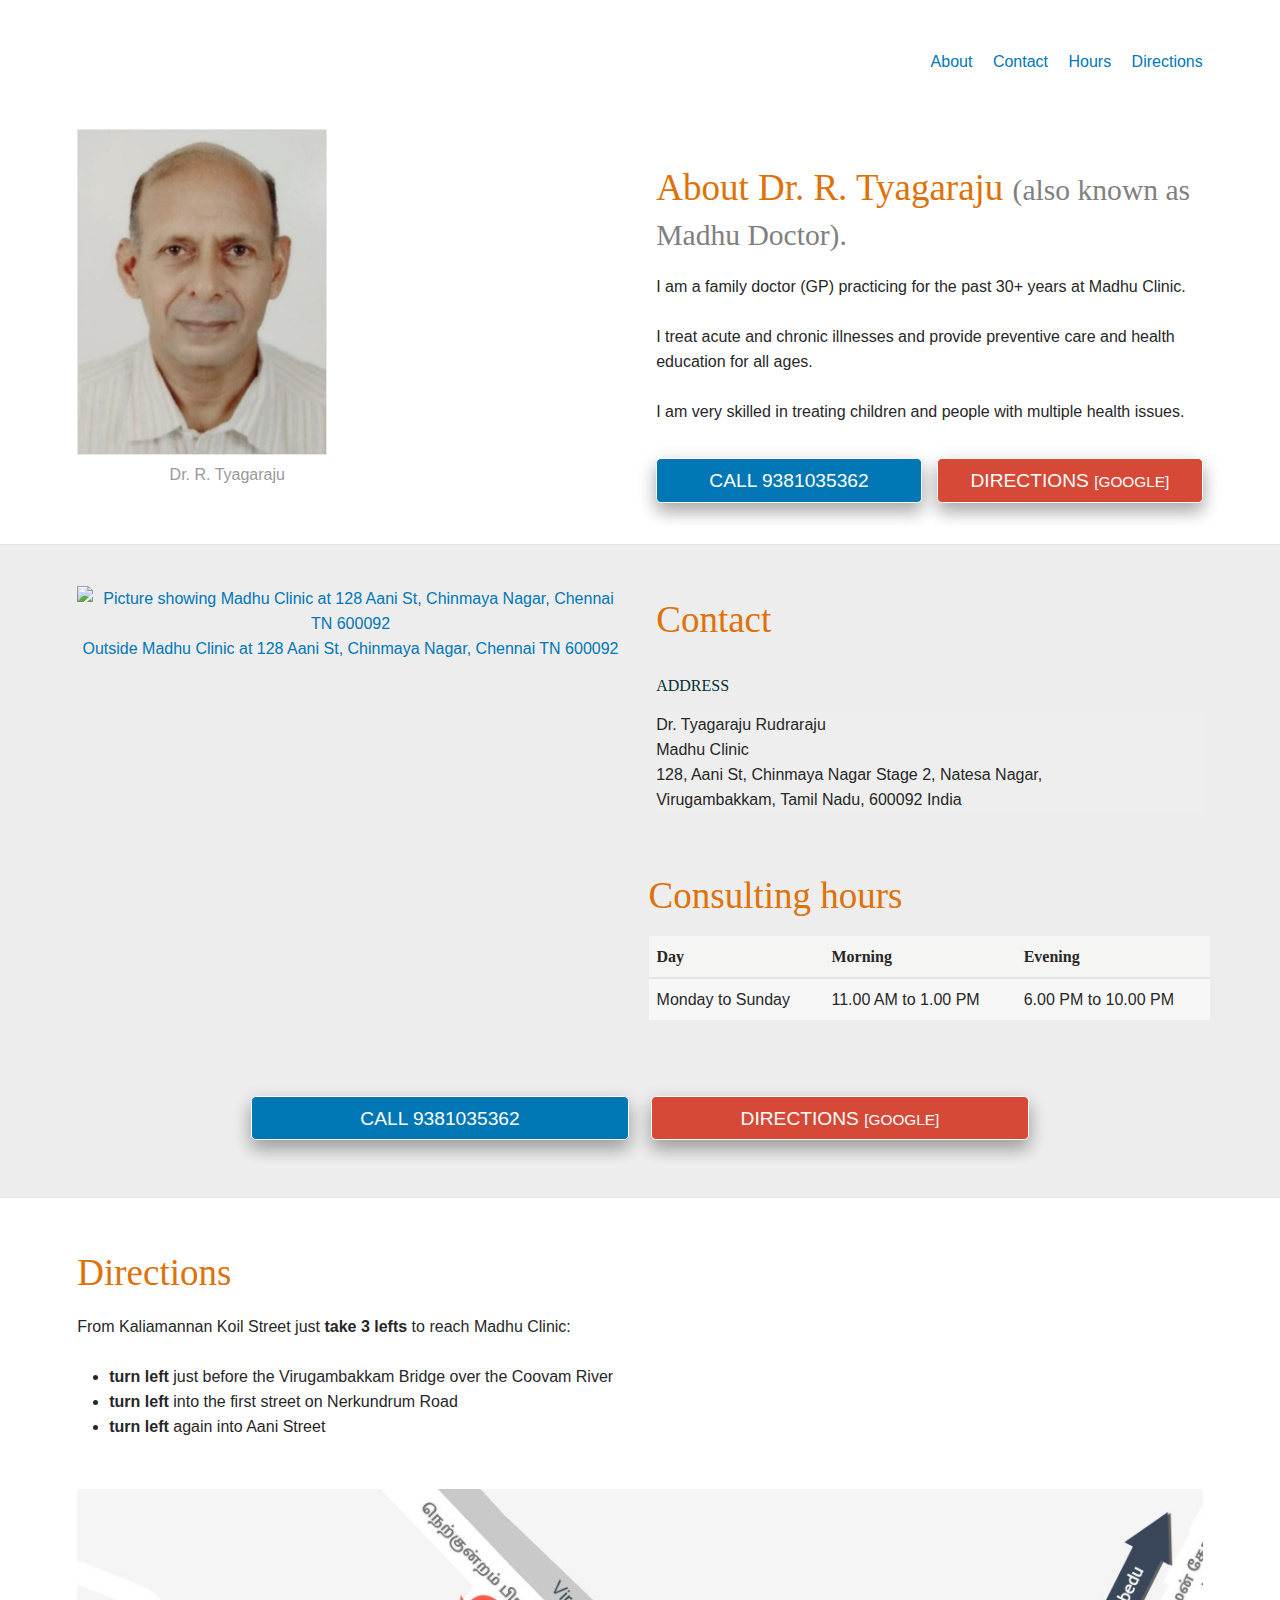
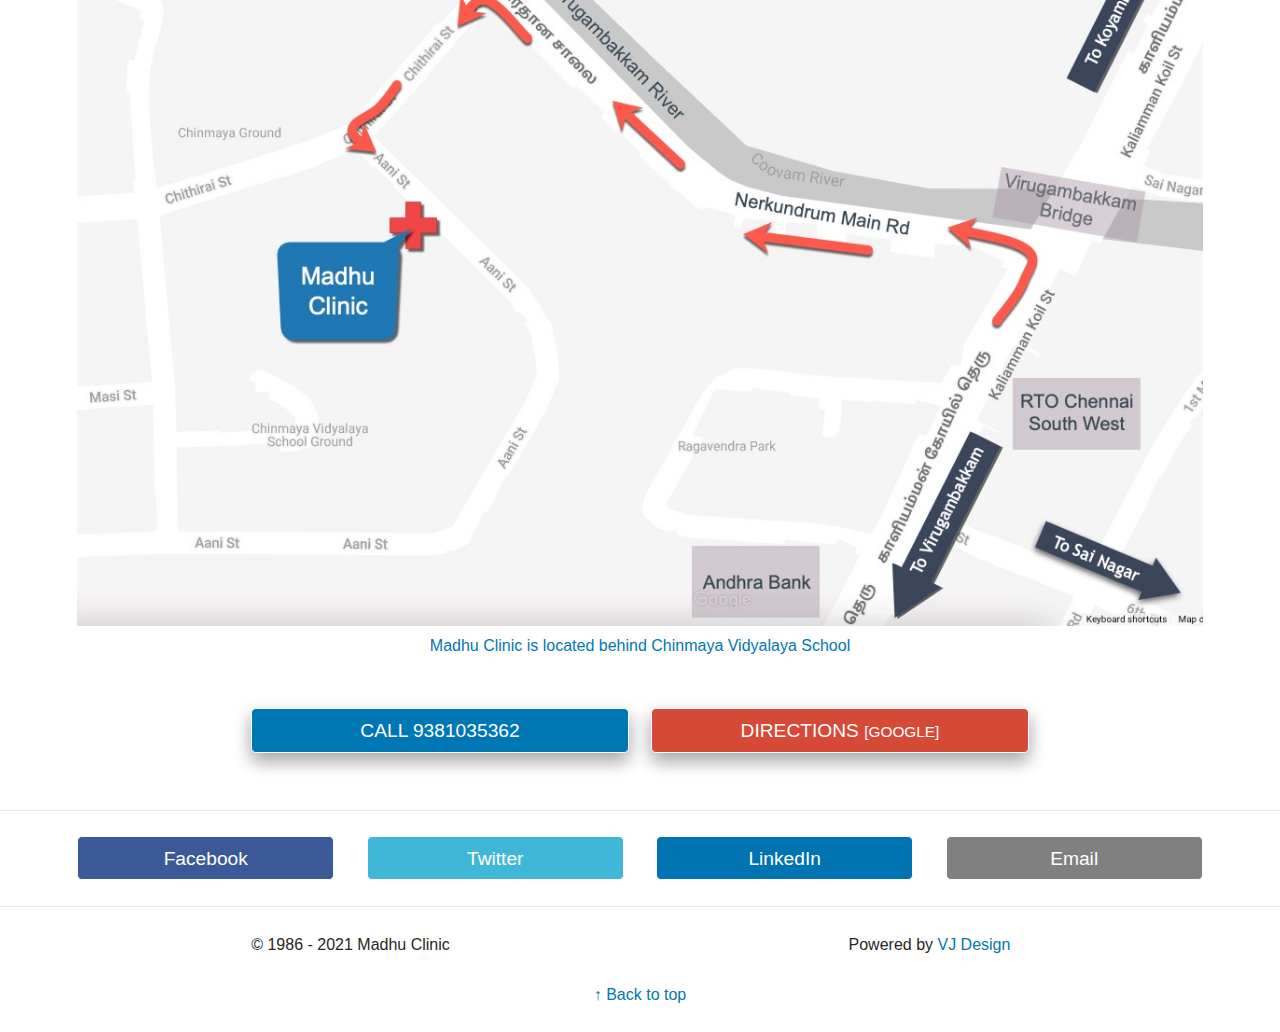
==== commit c7e53351: "Updated CSS and added new Directions section" ====
--- a/index.html
+++ b/index.html
@@ -37,6 +37,7 @@
                 <li><a href="#about" data-scroll>About</a></li>
                 <li><a href="#contact" data-scroll>Contact</a></li>
                 <li><a href="#hours" data-scroll>Hours</a></li>
+                <li><a href="#directions" data-scroll>Directions</a></li>
               </ul>
             </div>
 
@@ -77,7 +78,11 @@
               <p>I am a family doctor (GP) practicing for the past 30+ years at Madhu Clinic.</p>
               <p>I treat acute and chronic illnesses and provide preventive care and health education for all ages.</p>
               <p>I am very skilled in treating children and people with multiple health issues.</p>
-              <p>Please feel free to <a href="#contact">contact me</a>.</p>
+              <div class="row">
+                <div class="grid-half"><p><a href="tel:+919381035362" class="tel btn btn-block shadow">Call 9381035362</a></p></div>
+                <div class="grid-half"><p><a href="https://g.page/the-madhu-clinic"
+                  class="btn btn-google btn-block shadow" target="_blank">Directions <small>[Google]</small></a></p></div>
+              </div>
             </div>
           </div>
         </div>
@@ -106,6 +111,8 @@
                   <span class="country-name">India</span>
                 </div>
               </div>
+              <br>
+              
               
               <div class="row">
                 <h2 id="hours">Consulting hours</h2>
@@ -130,16 +137,7 @@
                     <td>Closed</td>
                   </tr> -->
                 </tbody>
-              </table>              
-                <br>
-                <div class="row">
-                  <div class="grid-half"><p><a href="tel:+919381035362" class="tel btn btn-block shadow">Call 9381035362</a></p></div>
-                  <div class="grid-half"><p><a href="https://g.page/the-madhu-clinic"
-                    class="btn btn-google btn-block shadow" target="_blank">Directions <small>[Google]</small></a></p></div>
-                </div>
-                
-
-                
+              </table>
               </div>
               <br>
             
@@ -162,6 +160,11 @@
           
 
           </div>
+          <div class="row" style="max-width: 800px; margin: 1em auto;">
+            <div class="grid-half"><p><a href="tel:+919381035362" class="tel btn btn-block shadow">Call 9381035362</a></p></div>
+            <div class="grid-half"><p><a href="https://g.page/the-madhu-clinic"
+              class="btn btn-google btn-block shadow" target="_blank">Directions <small>[Google]</small></a></p></div>
+          </div>
         </div>
       </section>
 
@@ -169,13 +172,26 @@
         <div class="container">
           <div class="row">
             <div class="grid-full">
+              <h2 id="directions">Directions</h2>
+              <p>From Kaliamannan Koil Street just <strong>take 3 lefts</strong> to reach Madhu Clinic:</p>
+              <ul>
+                <li><strong>turn left</strong> just before the Virugambakkam Bridge over the Coovam River</li>
+                <li><strong>turn left</strong> into the first street on Nerkundrum Road</li>
+                <li><strong>turn left</strong> again into Aani Street</li>
+              </ul>  
               <a href="https://g.page/the-madhu-clinic"
             target="_blank">
           <figure style="text-align: center;">
               <img src="img/Madhu-Clinic-Directions-128-Aani-St-Chinmaya-Nagar.jpg"
-              alt="Map of Madhu Clinic located at 128, Aani St, Chinmaya Nagar Stage 2, Natesa Nagar, Virugambakkam, Chennai, Tamil Nadu 600092, India" width="1200" height="790" class="shadow"/>  
+              alt="Map of Madhu Clinic located at 128, Aani St, Chinmaya Nagar Stage 2, Natesa Nagar, Virugambakkam, Chennai, Tamil Nadu 600092, India" width="1200" height="790" class=""/>  
               <figcaption>Madhu Clinic is located behind Chinmaya Vidyalaya School</figcaption>
           </figure></a>
+
+          <div class="row" style="max-width: 800px; margin: 1em auto;">
+            <div class="grid-half"><p><a href="tel:+919381035362" class="tel btn btn-block">Call 9381035362</a></p></div>
+            <div class="grid-half"><p><a href="https://g.page/the-madhu-clinic"
+              class="btn btn-google btn-block" target="_blank">Directions <small>[Google]</small></a></p></div>
+          </div>
             </div>
           </div>
         </div>
@@ -236,7 +252,7 @@
     </div>
   </footer>
   <style>
-    @-webkit-viewport{width:device-width;zoom:1}@-moz-viewport{width:device-width;zoom:1}@-ms-viewport{width:device-width;zoom:1}@-o-viewport{width:device-width;zoom:1}@viewport{width:device-width;zoom:1}*,:after,:before{box-sizing:border-box}html{font-family:"Helvetica Neue",Arial,sans-serif;overflow-y:scroll;text-size-adjust:100%}body{margin:0}article,aside,cite,details,figcaption,figure,footer,header,hgroup,main,menu,nav,section,summary{display:block}audio,canvas,progress,video{display:inline-block;vertical-align:baseline}audio:not([controls]){display:none;height:0}img,video{max-width:100%;height:auto}embed,iframe,object{max-width:100%}img{border:0;-ms-interpolation-mode:bicubic}svg:not(:root){overflow:hidden}figure{margin:0}.container{margin-left:auto;margin-right:auto;max-width:80em;width:88%}.row{margin-left:-1.4%;margin-right:-1.4%}.grid-dynamic,.grid-fifth,.grid-fourth,.grid-full,.grid-half,.grid-sixth,.grid-third,.grid-three-fourths,.grid-two-thirds{float:left;padding-left:1.4%;padding-right:1.4%;width:100%}.grid-flip{float:right}@media (min-width:20em){.row-start-xsmall .grid-sixth{width:15%}.row-start-xsmall .grid-fifth{width:20%}.row-start-xsmall .grid-fourth{width:25%}.row-start-xsmall .grid-third{width:33.33333%}.row-start-xsmall .grid-half{width:50%}.row-start-xsmall .grid-two-thirds{width:66.66667%}.row-start-xsmall .grid-three-fourths{width:75%}.row-start-xsmall .grid-full{width:100%}}@media (min-width:30em){.row-start-small .grid-sixth{width:15%}.row-start-small .grid-fifth{width:20%}.row-start-small .grid-fourth{width:25%}.row-start-small .grid-third{width:33.33333%}.row-start-small .grid-half{width:50%}.row-start-small .grid-two-thirds{width:66.66667%}.row-start-small .grid-three-fourths{width:75%}.row-start-small .grid-full{width:100%}}@media (min-width:40em){.grid-sixth{width:15%}.grid-fifth{width:20%}.grid-fourth{width:25%}.grid-third{width:33.33333%}.grid-half{width:50%}.grid-two-thirds{width:66.66667%}.grid-three-fourths{width:75%}.grid-full{width:100%}.offset-sixth{margin-left:15%}.offset-fifth{margin-left:20%}.offset-fourth{margin-left:25%}.offset-third{margin-left:33.33333%}.offset-half{margin-left:50%}.offset-two-thirds{margin-left:66.66667%}.offset-three-fourths{margin-left:75%}.offset-full{margin-left:100%}}@media (min-width:20em){.grid-dynamic{width:50%}}@media (min-width:30em){.grid-dynamic{width:33.33333%}}@media (min-width:40em){.grid-dynamic{width:25%}}body{background:#fff;color:#272727;font-family:"Helvetica Neue",Arial,sans-serif;font-size:100%;line-height:1.5}@media (min-width:40em){body{line-height:1.5625}}h1,h2,h3,h4{color:#002f32;font-family:Georgia,Times,serif}p{margin:0 0 1.5625em}.link-block-styled,a{background-color:transparent;color:#0077b5;text-decoration:none}.link-block-styled:active,.link-block-styled:hover,.link-block:hover .link-block-styled,a:active,a:hover{outline:0}.link-block-styled:active,.link-block-styled:focus,.link-block-styled:hover,.link-block:hover .link-block-styled,a:active,a:focus,a:hover{color:#004569;text-decoration:underline}.link-block-styled img,a img{border:none;background:0 0}.link-block.link-block-styled,a.link-block{color:#272727;display:block;text-decoration:none}ol,ul{margin:0 0 1.5625em 2em;padding:0}ol ol,ol ul,ul ol,ul ul{margin-bottom:0}dd,dl{margin:0;padding:0}dd{margin-bottom:1.5625em}dt{font-weight:700}.list-unstyled{margin-left:0;list-style:none}.list-inline{list-style:none;margin-left:-.5em;margin-right:-.5em;padding:0}.list-inline>li{display:inline;margin-left:.5em;margin-right:.5em}h1,h2,h3,h4,h5,h6{font-weight:400;line-height:1.2;margin:0 0 1em;padding:1em 0 0;word-wrap:wrap}.h1,h1{font-size:1.5em;padding-top:.5em}@media (min-width:40em){.h1,h1{font-size:1.75em}}.h2,h2{font-size:1.3125em}.h3,h3{font-size:1.1875em}.h4,.h5,.h6,h4,h5,h6{font-size:1em}.h4,h4{text-transform:uppercase}hr{margin:2em auto;border:0;border-top:1px solid #e5e5e5;border-bottom:0 solid #fff}b,strong{font-weight:700}em,i{font-style:italic}abbr[title]{border-bottom:1px dotted}dfn{font-style:italic}mark{background:#ff0}small{font-size:80%}sub,sup{font-size:75%;line-height:0;position:relative;vertical-align:baseline}sup{top:-.5em}sub{bottom:-.25em}blockquote{font-size:1.1875em;font-style:italic;margin:0 0 1.5625em;padding-left:.84211em;padding-right:.84211em}blockquote cite{color:gray;font-size:.84211em;padding-top:1em}blockquote,q{quotes:none}blockquote:after,blockquote:before,q:after,q:before{content:''}.btn{background-color:#0077b5;border:1px solid #0077b5;border-radius:1px;color:#fff;display:inline-block;font-size:1.2em;font-weight:400;line-height:1.2;margin-right:.3125em;margin-bottom:.3125em;padding:.5em .6875em}.btn.active,.btn:active,.btn:focus,.btn:hover,.link-block-styled .btn:active,.link-block-styled .btn:focus,.link-block-styled .btn:hover,a .btn:active,a .btn:focus,a .btn:hover{background-color:#004569;border-color:#004569;color:#fff;text-decoration:none}.btn-secondary{background-color:gray;border-color:gray}.btn-secondary.active,.btn-secondary:active,.btn-secondary:focus,.btn-secondary:hover,.link-block-styled .btn-secondary:active,.link-block-styled .btn-secondary:focus,.link-block-styled .btn-secondary:hover,a .btn-secondary:active,a .btn-secondary:focus,a .btn-secondary:hover{background-color:#5a5a5a;border-color:#5a5a5a}.btn.active,.btn:active{box-shadow:inset 0 .15625em .25em rgba(0,0,0,.15),0 1px .15625em rgba(0,0,0,.05);outline:0}.btn.disabled,.btn[disabled]{box-shadow:none;cursor:not-allowed;opacity:.5;pointer-events:none}.btn-large{font-size:1em;line-height:normal;padding:.6875em .9375em}.btn-block,input[type=button].btn-block,input[type=reset].btn-block,input[type=submit].btn-block{display:block;margin-right:0;padding-right:0;padding-left:0;width:100%}.btn,button,html input[type=button],input[type=reset],input[type=submit]{cursor:pointer;text-align:center;vertical-align:middle;-webkit-appearance:none}.btn:last-child,input.btn{margin-right:0}.icon{display:inline-block;fill:currentColor;height:0;width:0}.svg .icon{height:1em;width:1em}table{border-collapse:collapse;border-spacing:0;margin-bottom:1.5625em;max-width:100%;width:100%}td,th{text-align:left;padding:.5em}th{border-bottom:.125em solid #e5e5e5;font-weight:700;vertical-align:bottom}td{border-top:1px solid #e5e5e5;vertical-align:top}.table-striped tbody tr:nth-child(odd){background-color:#f7f7f7}.table-condensed td,.table-condensed th{padding:.25em}@media (max-width:40em){.table-responsive thead{display:none;visibility:hidden}.table-responsive tr{border-top:1px solid #ededed;display:block;padding:.5em}.table-responsive td{border:0;display:block;padding:.25em}.table-responsive td:before{content:attr(data-label);display:block;font-weight:700}}.logo-navbar,.logo-navbar:hover{color:#272727;text-decoration:none}.nav-wrap-navbar{text-align:center}.logo-navbar{display:inline-block;font-size:1.2em;line-height:1.2;margin-bottom:.5em}@media (min-width:40em){.nav-wrap-navbar{text-align:left}.js-astro .nav-collapse .logo-navbar,.logo-navbar{float:left}}@media (max-width:40em){.js-astro .nav-wrap-navbar.nav-collapse{text-align:left}.js-astro .nav-collapse .nav-menu-navbar{box-sizing:border-box;display:none;width:100%}.js-astro .nav-collapse .nav-menu-navbar.active{display:block}.js-astro .nav-collapse .nav-menu-navbar li{display:block;width:100%;padding-top:.25em;padding-bottom:.25em;box-sizing:border-box}.js-astro .nav-collapse .nav-navbar{text-align:left}}.nav-navbar{list-style:none;margin:0 -.5em;padding:0}.nav-navbar>li{display:inline-block;float:none;margin-left:.5em;margin-right:.5em}@media (min-width:40em){.nav-navbar{text-align:right}}.nav-toggle-navbar{display:none;visibility:hidden}@media (max-width:40em){.js-astro .nav-collapse .nav-toggle-navbar{display:block;float:right;visibility:visible}}.nav-wrap-navbar:after,.nav-wrap-navbar:before{display:table;content:""}.nav-wrap-navbar:after{clear:both}.text-small{font-size:.9375em}.text-large{font-size:1.1875em;line-height:1.4}@media (min-width:40em){.text-large{font-size:1.3125em}}.text-muted{color:gray}.text-center{text-align:center}.text-right{text-align:right}.text-left{text-align:left}@media (min-width:40em){.text-right-medium{text-align:right}}.float-left{float:left}.float-center{float:none;margin-left:auto;margin-right:auto}.float-right{float:right}.no-margin-top{margin-top:0}.no-margin-bottom{margin-bottom:0}.margin-top{margin-top:1.5625em}.margin-bottom{margin-bottom:1.5625em}.margin-bottom-small{margin-bottom:.5em}.margin-bottom-large{margin-bottom:2em}.no-padding-top{padding-top:0}.no-padding-bottom{padding-bottom:0}.padding-top{padding-top:1.5625em}.padding-top-small{padding-top:.5em}.padding-top-large{padding-top:2em}.padding-bottom{padding-bottom:1.5625em}.padding-bottom-small{padding-bottom:.5em}.padding-bottom-large{padding-bottom:2em}.screen-reader,.svg .icon-fallback-text{border:0;clip:rect(0 0 0 0);height:1px;margin:-1px;overflow:hidden;padding:0;position:absolute;width:1px}.screen-reader-focusable:active,.screen-reader-focusable:focus{clip:auto;height:auto;margin:0;overflow:visible;position:static;width:auto}[hidden],template{display:none;visibility:hidden}.clearfix:after,.clearfix:before,.container:after,.container:before,.row:after,.row:before{display:table;content:" "}.clearfix:after,.container:after,.row:after{clear:both}@media print{*{background:0 0!important;color:#000!important;box-shadow:none!important;text-shadow:none!important}@page{margin:.5cm}.link-block-styled,.link-block-styled:visited,a,a:visited{text-decoration:underline}[href].link-block-styled:after,a[href]:after{content:" ("attr(href) ")"}[href^="#"].link-block-styled:after,a[href^="#"]:after{content:""}h1,h2,h3,p{orphans:3;widows:3}h1,h2,h3{page-break-after:avoid}blockquote,pre{border-color:#999;page-break-inside:avoid}thead{display:table-header-group}img,tr{page-break-inside:avoid}}h1,h2,h3{color:#de7209}h2 small{color:gray}.link-block-styled,a{transition:all .3s linear;margin:-.25em;padding:.25em}#contact{background-color:#ededed}section{border-bottom:1px solid #e5e5e5}section{padding:1em 0}.logo-navbar{background:url(img/logo.png) 0 0 #fff;color:transparent;height:75px;width:300px;text-indent:100%;white-space:nowrap;overflow:hidden}.site-header .nav-menu-navbar{margin-top:-.55em}.gravatar{max-width:300px;margin:1em auto}.gravatar img{border:1px solid #e5e5e5;background-color:#f8b383}.gravatar figcaption{text-align:center;color:#999}.intro{font-size:2em;max-width:500px}.site-footer{margin-bottom:2em}.consulting-hours{background-color:rgba(247,247,245,.75)}.consulting-hours th{font-family:Georgia,Times,serif}.btn{border-radius:.25em;margin:.5em 0;border-color:currentColor}#share .btn{font-size:1.2em}.btn:hover{border-color:currentColor}#contact .btn{margin-right:.75em}.btn-tweet{background-color:#41b7d8}.btn-tweet:hover{background-color:#279ebf}.btn-facebook{background-color:#3b5997}.btn-facebook:hover{background-color:#2d4372}.btn-google{background-color:#d64937}.btn-google:hover{background-color:#b53525}.btn-linkedin{background-color:#0073b2}.btn-linkedin:hover{background-color:#00527f}@media screen and (min-width:40em){.consulting-hours{max-width:40em}.gravatar{margin:0 0}.full-width{width:100vw;position:relative;left:50%;right:50%;margin-left:-50vw;margin-right:-50vw}#banner{background:url(img/heart-rate-1375324_640.png) center center repeat-x #fff;background-size:160px 120px}#contact{background:url(img/stethoscope-448614_640.png) bottom right no-repeat #ededed}#contact .vcard{background-color:rgba(237,237,237,.75)}}html{scroll-behavior:smooth}.alert{background-color:#0086BF;color:#fff;text-align:center;margin-top:1em;}.alert p{color:#fff;font-size:2em;padding:1em 0 1em 0;margin:0;margin-bottom:0;text-align:left}.alert a{color:#fff;font-weight:700}.site-header{margin-top:1em;}.btn,.shadow{ box-shadow: 0 10px 16px 0 rgb(0 0 0 / 20%), 0 6px 20px 0 rgb(0 0 0 / 19%);}
+    @-webkit-viewport{width:device-width;zoom:1}@-moz-viewport{width:device-width;zoom:1}@-ms-viewport{width:device-width;zoom:1}@-o-viewport{width:device-width;zoom:1}@viewport{width:device-width;zoom:1}*,:after,:before{box-sizing:border-box}html{font-family:"Helvetica Neue",Arial,sans-serif;overflow-y:scroll;text-size-adjust:100%}body{margin:0}article,aside,cite,details,figcaption,figure,footer,header,hgroup,main,menu,nav,section,summary{display:block}audio,canvas,progress,video{display:inline-block;vertical-align:baseline}audio:not([controls]){display:none;height:0}img,video{max-width:100%;height:auto}embed,iframe,object{max-width:100%}img{border:0;-ms-interpolation-mode:bicubic}svg:not(:root){overflow:hidden}figure{margin:0}.container{margin-left:auto;margin-right:auto;max-width:80em;width:88%}.row{margin-left:-1.4%;margin-right:-1.4%}.grid-dynamic,.grid-fifth,.grid-fourth,.grid-full,.grid-half,.grid-sixth,.grid-third,.grid-three-fourths,.grid-two-thirds{float:left;padding-left:1.4%;padding-right:1.4%;width:100%}.grid-flip{float:right}@media (min-width:20em){.row-start-xsmall .grid-sixth{width:15%}.row-start-xsmall .grid-fifth{width:20%}.row-start-xsmall .grid-fourth{width:25%}.row-start-xsmall .grid-third{width:33.33333%}.row-start-xsmall .grid-half{width:50%}.row-start-xsmall .grid-two-thirds{width:66.66667%}.row-start-xsmall .grid-three-fourths{width:75%}.row-start-xsmall .grid-full{width:100%}}@media (min-width:30em){.row-start-small .grid-sixth{width:15%}.row-start-small .grid-fifth{width:20%}.row-start-small .grid-fourth{width:25%}.row-start-small .grid-third{width:33.33333%}.row-start-small .grid-half{width:50%}.row-start-small .grid-two-thirds{width:66.66667%}.row-start-small .grid-three-fourths{width:75%}.row-start-small .grid-full{width:100%}}@media (min-width:40em){.grid-sixth{width:15%}.grid-fifth{width:20%}.grid-fourth{width:25%}.grid-third{width:33.33333%}.grid-half{width:50%}.grid-two-thirds{width:66.66667%}.grid-three-fourths{width:75%}.grid-full{width:100%}.offset-sixth{margin-left:15%}.offset-fifth{margin-left:20%}.offset-fourth{margin-left:25%}.offset-third{margin-left:33.33333%}.offset-half{margin-left:50%}.offset-two-thirds{margin-left:66.66667%}.offset-three-fourths{margin-left:75%}.offset-full{margin-left:100%}}@media (min-width:20em){.grid-dynamic{width:50%}}@media (min-width:30em){.grid-dynamic{width:33.33333%}}@media (min-width:40em){.grid-dynamic{width:25%}}body{background:#fff;color:#272727;font-family:"Helvetica Neue",Arial,sans-serif;font-size:100%;line-height:1.5}@media (min-width:40em){body{line-height:1.5625}}h1,h2,h3,h4{color:#002f32;font-family:Georgia,Times,serif}p{margin:0 0 1.5625em}.link-block-styled,a{background-color:transparent;color:#0077b5;text-decoration:none}.link-block-styled:active,.link-block-styled:hover,.link-block:hover .link-block-styled,a:active,a:hover{outline:0}.link-block-styled:active,.link-block-styled:focus,.link-block-styled:hover,.link-block:hover .link-block-styled,a:active,a:focus,a:hover{color:#004569;text-decoration:underline}.link-block-styled img,a img{border:none;background:0 0}.link-block.link-block-styled,a.link-block{color:#272727;display:block;text-decoration:none}ol,ul{margin:0 0 1.5625em 2em;padding:0}ol ol,ol ul,ul ol,ul ul{margin-bottom:0}dd,dl{margin:0;padding:0}dd{margin-bottom:1.5625em}dt{font-weight:700}.list-unstyled{margin-left:0;list-style:none}.list-inline{list-style:none;margin-left:-.5em;margin-right:-.5em;padding:0}.list-inline>li{display:inline;margin-left:.5em;margin-right:.5em}h1,h2,h3,h4,h5,h6{font-weight:400;line-height:1.2;margin:0 0 1em;padding:1em 0 0;word-wrap:wrap}.h1,h1{font-size:1.5em;padding-top:.5em}@media (min-width:40em){.h1,h1{font-size:1.75em}}.h2,h2{font-size:2.3125em}.h3,h3{font-size:1.1875em}.h4,.h5,.h6,h4,h5,h6{font-size:1em}.h4,h4{text-transform:uppercase}hr{margin:2em auto;border:0;border-top:1px solid #e5e5e5;border-bottom:0 solid #fff}b,strong{font-weight:700}em,i{font-style:italic}abbr[title]{border-bottom:1px dotted}dfn{font-style:italic}mark{background:#ff0}small{font-size:80%}sub,sup{font-size:75%;line-height:0;position:relative;vertical-align:baseline}sup{top:-.5em}sub{bottom:-.25em}blockquote{font-size:1.1875em;font-style:italic;margin:0 0 1.5625em;padding-left:.84211em;padding-right:.84211em}blockquote cite{color:gray;font-size:.84211em;padding-top:1em}blockquote,q{quotes:none}blockquote:after,blockquote:before,q:after,q:before{content:''}.btn{background-color:#0077b5;border:1px solid #0077b5;border-radius:1px;color:#fff;display:inline-block;font-size:1.2em;font-weight:400;line-height:1.2;margin-right:.3125em;margin-bottom:.3125em;padding:.5em .6875em}.btn.active,.btn:active,.btn:focus,.btn:hover,.link-block-styled .btn:active,.link-block-styled .btn:focus,.link-block-styled .btn:hover,a .btn:active,a .btn:focus,a .btn:hover{background-color:#004569;border-color:#004569;color:#fff;text-decoration:none}.btn-secondary{background-color:gray;border-color:gray}.btn-secondary.active,.btn-secondary:active,.btn-secondary:focus,.btn-secondary:hover,.link-block-styled .btn-secondary:active,.link-block-styled .btn-secondary:focus,.link-block-styled .btn-secondary:hover,a .btn-secondary:active,a .btn-secondary:focus,a .btn-secondary:hover{background-color:#5a5a5a;border-color:#5a5a5a}.btn.active,.btn:active{box-shadow:inset 0 .15625em .25em rgba(0,0,0,.15),0 1px .15625em rgba(0,0,0,.05);outline:0}.btn.disabled,.btn[disabled]{box-shadow:none;cursor:not-allowed;opacity:.5;pointer-events:none}.btn-large{font-size:1em;line-height:normal;padding:.6875em .9375em}.btn-block,input[type=button].btn-block,input[type=reset].btn-block,input[type=submit].btn-block{display:block;margin-right:0;padding-right:0;padding-left:0;width:100%}.btn,button,html input[type=button],input[type=reset],input[type=submit]{cursor:pointer;text-align:center;vertical-align:middle;-webkit-appearance:none}.btn:last-child,input.btn{margin-right:0}.icon{display:inline-block;fill:currentColor;height:0;width:0}.svg .icon{height:1em;width:1em}table{border-collapse:collapse;border-spacing:0;margin-bottom:1.5625em;max-width:100%;width:100%}td,th{text-align:left;padding:.5em}th{border-bottom:.125em solid #e5e5e5;font-weight:700;vertical-align:bottom}td{border-top:1px solid #e5e5e5;vertical-align:top}.table-striped tbody tr:nth-child(odd){background-color:#f7f7f7}.table-condensed td,.table-condensed th{padding:.25em}@media (max-width:40em){.table-responsive thead{display:none;visibility:hidden}.table-responsive tr{border-top:1px solid #ededed;display:block;padding:.5em}.table-responsive td{border:0;display:block;padding:.25em}.table-responsive td:before{content:attr(data-label);display:block;font-weight:700}}.logo-navbar,.logo-navbar:hover{color:#272727;text-decoration:none}.nav-wrap-navbar{text-align:center}.logo-navbar{display:inline-block;font-size:1.2em;line-height:1.2;margin-bottom:.5em}@media (min-width:40em){.nav-wrap-navbar{text-align:left}.js-astro .nav-collapse .logo-navbar,.logo-navbar{float:left}}@media (max-width:40em){.js-astro .nav-wrap-navbar.nav-collapse{text-align:left}.js-astro .nav-collapse .nav-menu-navbar{box-sizing:border-box;display:none;width:100%}.js-astro .nav-collapse .nav-menu-navbar.active{display:block}.js-astro .nav-collapse .nav-menu-navbar li{display:block;width:100%;padding-top:.25em;padding-bottom:.25em;box-sizing:border-box}.js-astro .nav-collapse .nav-navbar{text-align:left}}.nav-navbar{list-style:none;margin:0 -.5em;padding:0}.nav-navbar>li{display:inline-block;float:none;margin-left:.5em;margin-right:.5em}@media (min-width:40em){.nav-navbar{text-align:right}}.nav-toggle-navbar{display:none;visibility:hidden}@media (max-width:40em){.js-astro .nav-collapse .nav-toggle-navbar{display:block;float:right;visibility:visible}}.nav-wrap-navbar:after,.nav-wrap-navbar:before{display:table;content:""}.nav-wrap-navbar:after{clear:both}.text-small{font-size:.9375em}.text-large{font-size:1.1875em;line-height:1.4}@media (min-width:40em){.text-large{font-size:1.3125em}}.text-muted{color:gray}.text-center{text-align:center}.text-right{text-align:right}.text-left{text-align:left}@media (min-width:40em){.text-right-medium{text-align:right}}.float-left{float:left}.float-center{float:none;margin-left:auto;margin-right:auto}.float-right{float:right}.no-margin-top{margin-top:0}.no-margin-bottom{margin-bottom:0}.margin-top{margin-top:1.5625em}.margin-bottom{margin-bottom:1.5625em}.margin-bottom-small{margin-bottom:.5em}.margin-bottom-large{margin-bottom:2em}.no-padding-top{padding-top:0}.no-padding-bottom{padding-bottom:0}.padding-top{padding-top:1.5625em}.padding-top-small{padding-top:.5em}.padding-top-large{padding-top:2em}.padding-bottom{padding-bottom:1.5625em}.padding-bottom-small{padding-bottom:.5em}.padding-bottom-large{padding-bottom:2em}.screen-reader,.svg .icon-fallback-text{border:0;clip:rect(0 0 0 0);height:1px;margin:-1px;overflow:hidden;padding:0;position:absolute;width:1px}.screen-reader-focusable:active,.screen-reader-focusable:focus{clip:auto;height:auto;margin:0;overflow:visible;position:static;width:auto}[hidden],template{display:none;visibility:hidden}.clearfix:after,.clearfix:before,.container:after,.container:before,.row:after,.row:before{display:table;content:" "}.clearfix:after,.container:after,.row:after{clear:both}@media print{*{background:0 0!important;color:#000!important;box-shadow:none!important;text-shadow:none!important}@page{margin:.5cm}.link-block-styled,.link-block-styled:visited,a,a:visited{text-decoration:underline}[href].link-block-styled:after,a[href]:after{content:" ("attr(href) ")"}[href^="#"].link-block-styled:after,a[href^="#"]:after{content:""}h1,h2,h3,p{orphans:3;widows:3}h1,h2,h3{page-break-after:avoid}blockquote,pre{border-color:#999;page-break-inside:avoid}thead{display:table-header-group}img,tr{page-break-inside:avoid}}h1,h2,h3{color:#de7209}h2 small{color:gray}.link-block-styled,a{transition:all .3s linear;margin:-.25em;padding:.25em}#contact{background-color:#ededed}section{border-bottom:1px solid #e5e5e5}section{padding:1em 0}.logo-navbar{background:url(img/logo.png) 0 0 #fff;color:transparent;height:75px;width:300px;text-indent:100%;white-space:nowrap;overflow:hidden}.site-header .nav-menu-navbar{margin-top:-.55em}.gravatar{max-width:300px;margin:1em auto}.gravatar img{border:1px solid #e5e5e5;background-color:#f8b383}.gravatar figcaption{text-align:center;color:#999}.intro{font-size:2em;max-width:500px}.site-footer{margin-bottom:2em}.consulting-hours{background-color:rgba(247,247,245,.75)}.consulting-hours th{font-family:Georgia,Times,serif}.btn{border-radius:.25em;margin:.5em 0;border-color:currentColor}#share .btn{font-size:1.2em}.btn:hover{border-color:currentColor}#contact .btn{margin-right:.75em}.btn-tweet{background-color:#41b7d8}.btn-tweet:hover{background-color:#279ebf}.btn-facebook{background-color:#3b5997}.btn-facebook:hover{background-color:#2d4372}.btn-google{background-color:#d64937}.btn-google:hover{background-color:#b53525}.btn-linkedin{background-color:#0073b2}.btn-linkedin:hover{background-color:#00527f}@media screen and (min-width:40em){.consulting-hours{max-width:40em}.gravatar{margin:0 0}.full-width{width:100vw;position:relative;left:50%;right:50%;margin-left:-50vw;margin-right:-50vw}#banner{background:url(img/heart-rate-1375324_640.png) center center repeat-x #fff;background-size:160px 120px}#contact{background:url(img/stethoscope-448614_640.png) bottom right no-repeat #ededed}#contact .vcard{background-color:rgba(237,237,237,.75)}}html{scroll-behavior:smooth}.alert{background-color:#0086BF;color:#fff;text-align:center;margin-top:1em;}.alert p{color:#fff;font-size:2em;padding:1em 0 1em 0;margin:0;margin-bottom:0;text-align:left}.alert a{color:#fff;font-weight:700}.site-header{margin-top:1em;}h2{margin-bottom: .5em;}.btn-google,.btn.tel{text-transform: uppercase;}.btn-google,.btn.tel,.shadow{ box-shadow: 0 10px 16px 0 rgb(0 0 0 / 20%), 0 6px 20px 0 rgb(0 0 0 / 19%);}
   </style>
   <script>
     (function (i, s, o, g, r, a, m) { i['GoogleAnalyticsObject'] = r; i[r] = i[r] || function () { (i[r].q = i[r].q || []).push(arguments) }, i[r].l = 1 * new Date(); a = s.createElement(o), m = s.getElementsByTagName(o)[0]; a.async = 1; a.src = g; m.parentNode.insertBefore(a, m) })(window, document, 'script', 'https://www.google-analytics.com/analytics.js', 'ga'); ga('create', 'UA-101712226-1', 'auto'); ga('send', 'pageview');
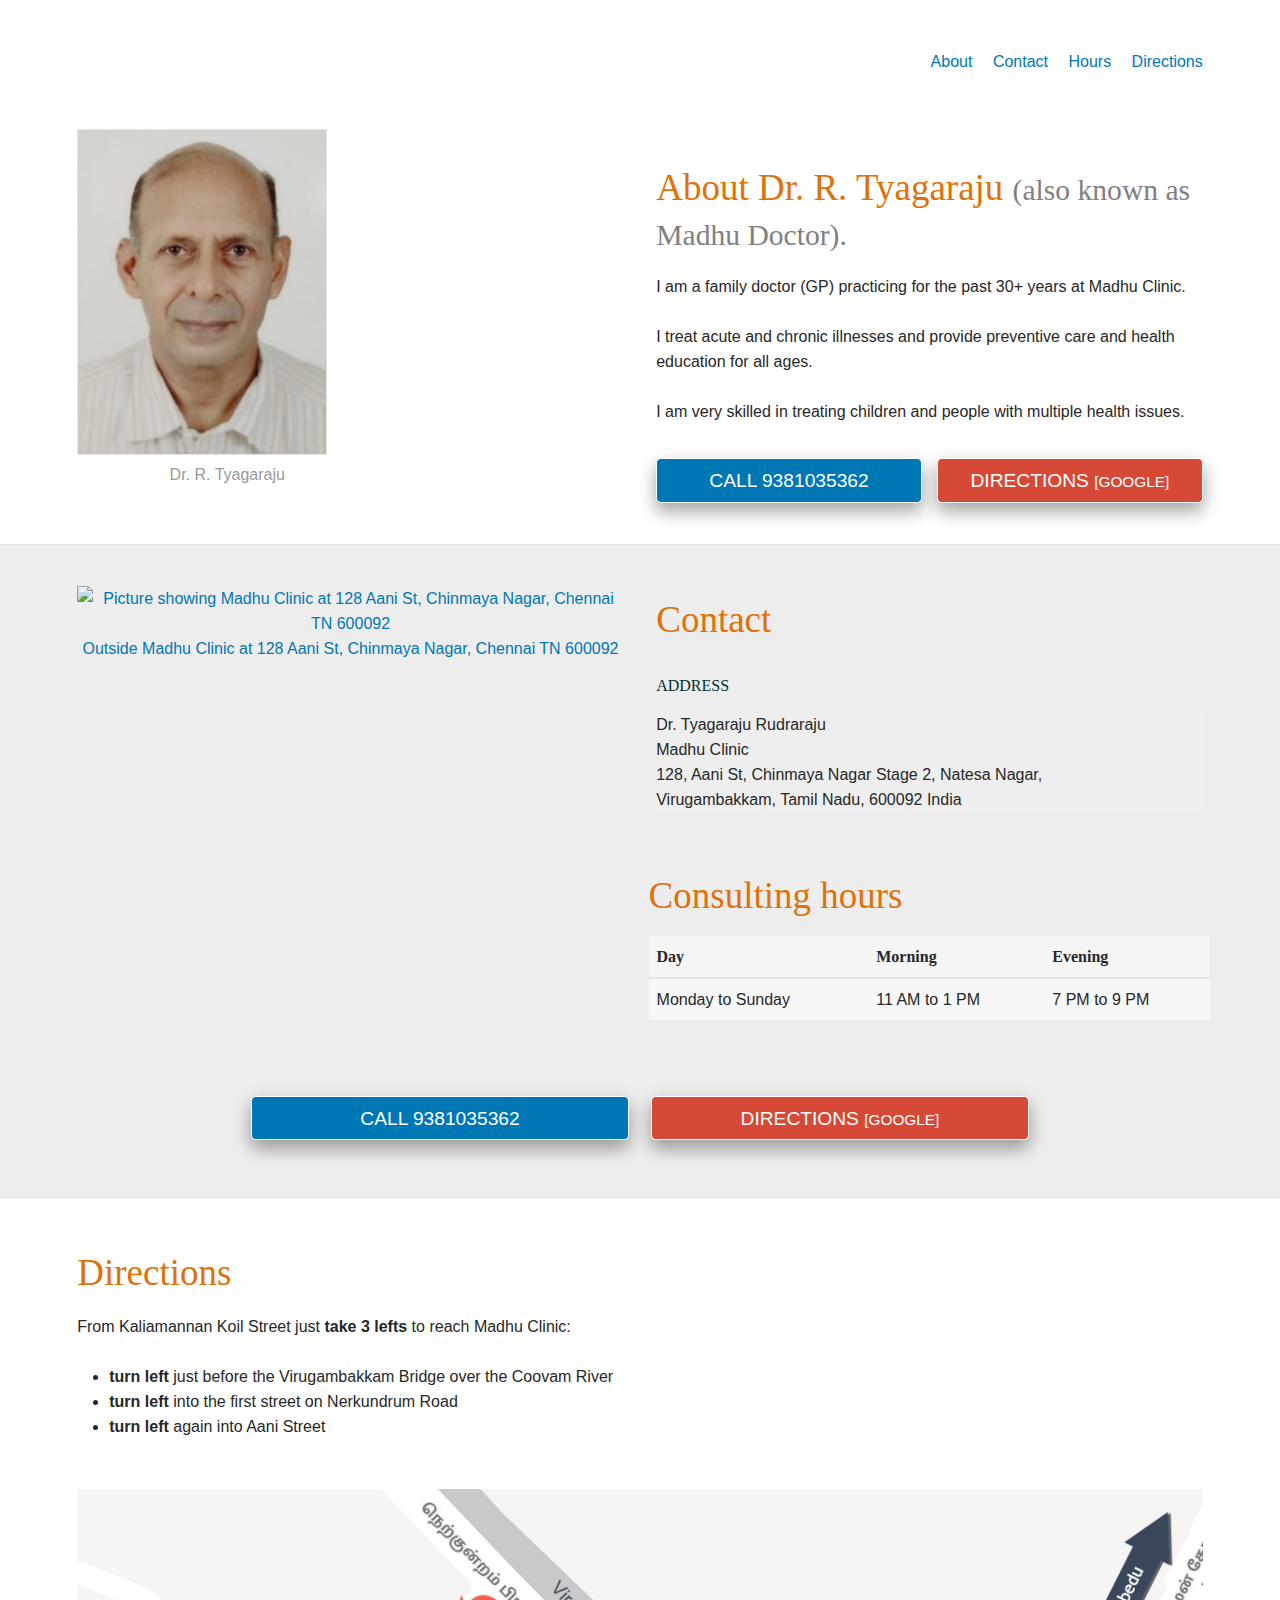
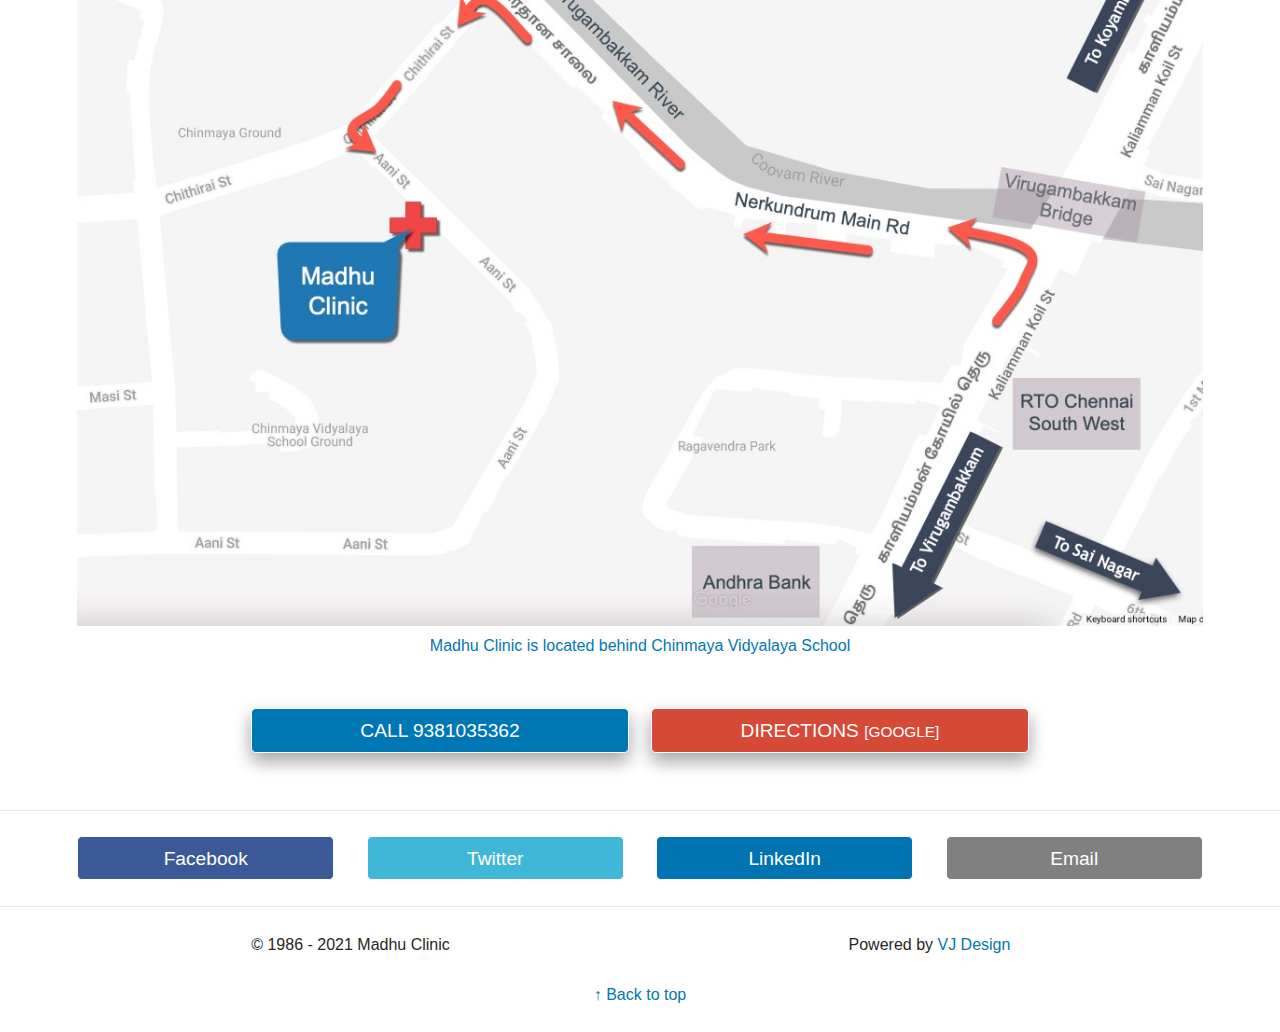
==== commit eec5778c: "Changes to hours" ====
--- a/index.html
+++ b/index.html
@@ -128,8 +128,8 @@
                 <tbody>
                   <tr>
                     <td>Monday to Sunday</td>
-                    <td>11.00 AM to 1.00 PM</td>
-                    <td>6.00 PM to 10.00 PM</td>
+                    <td>11 AM to 1 PM</td>
+                    <td>7 PM to 9 PM</td>
                   </tr>
                   <!-- <tr>
                     <td>Saturday</td>
